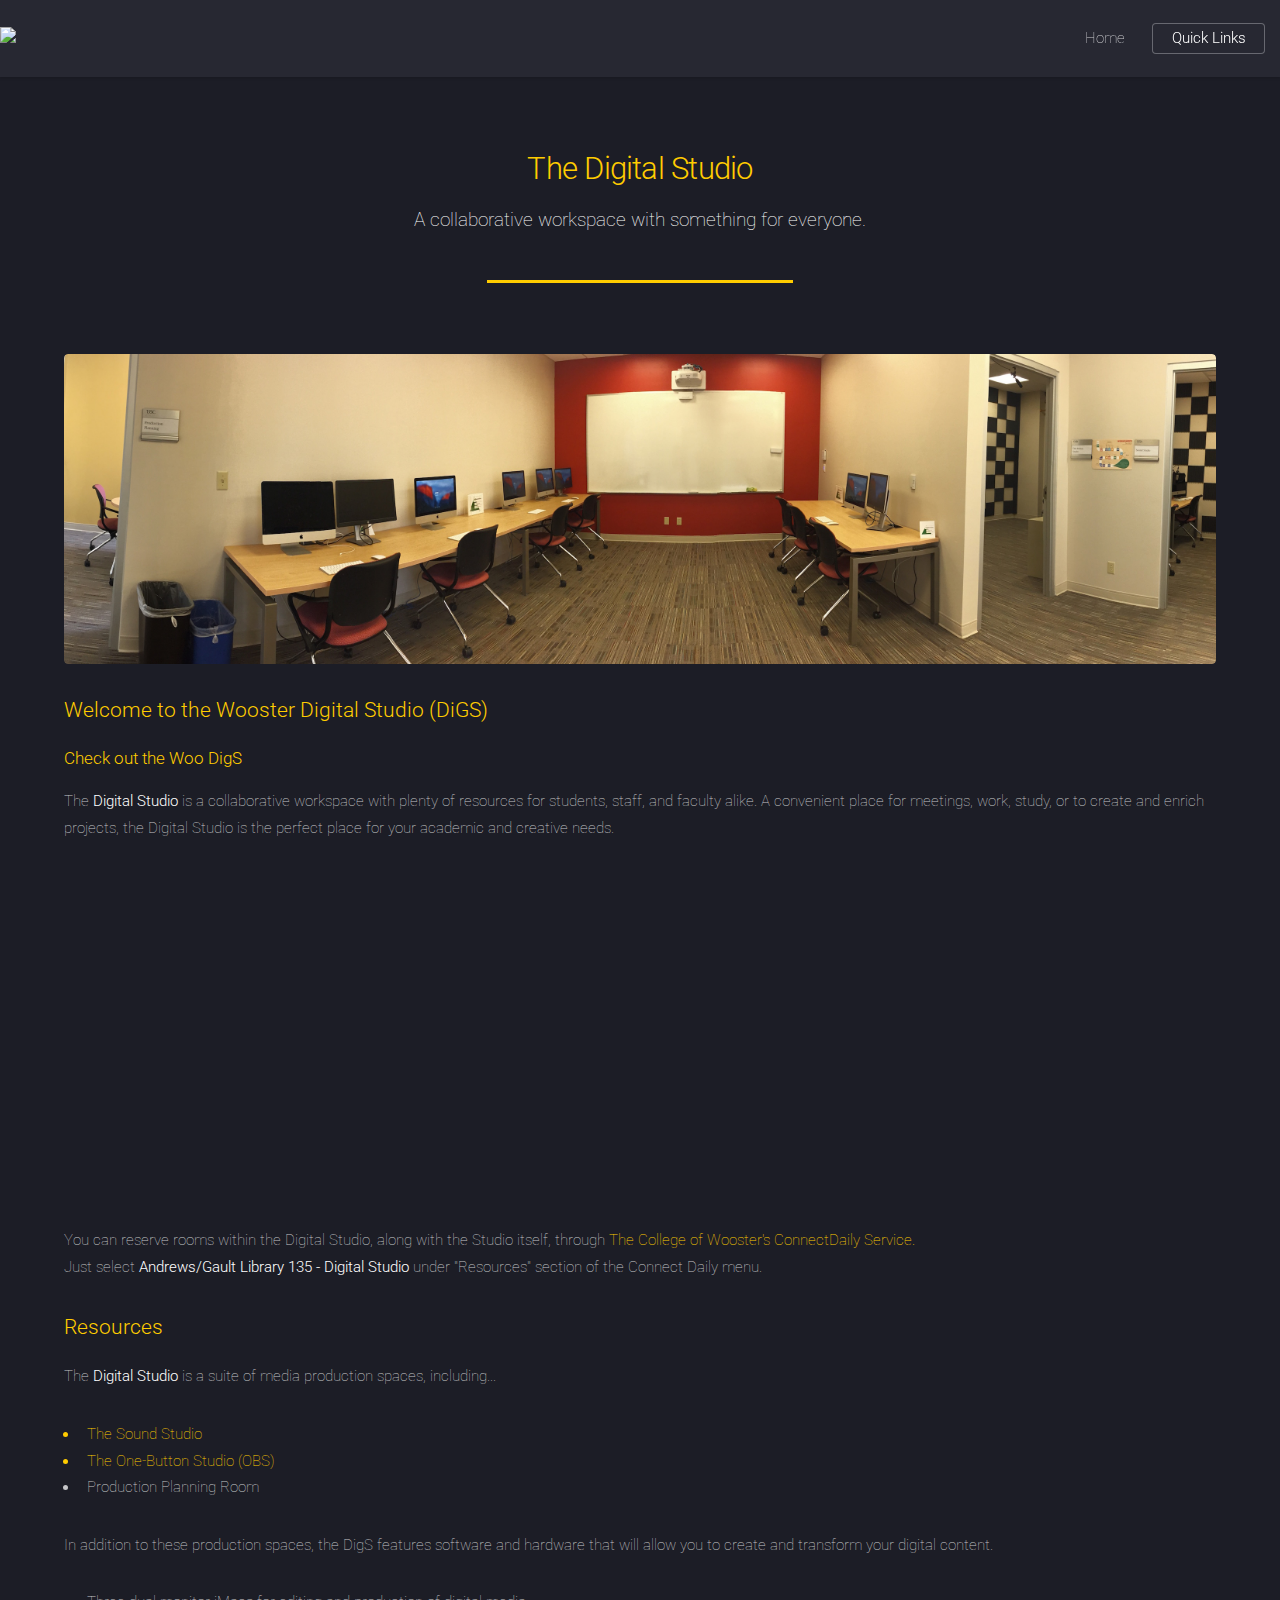
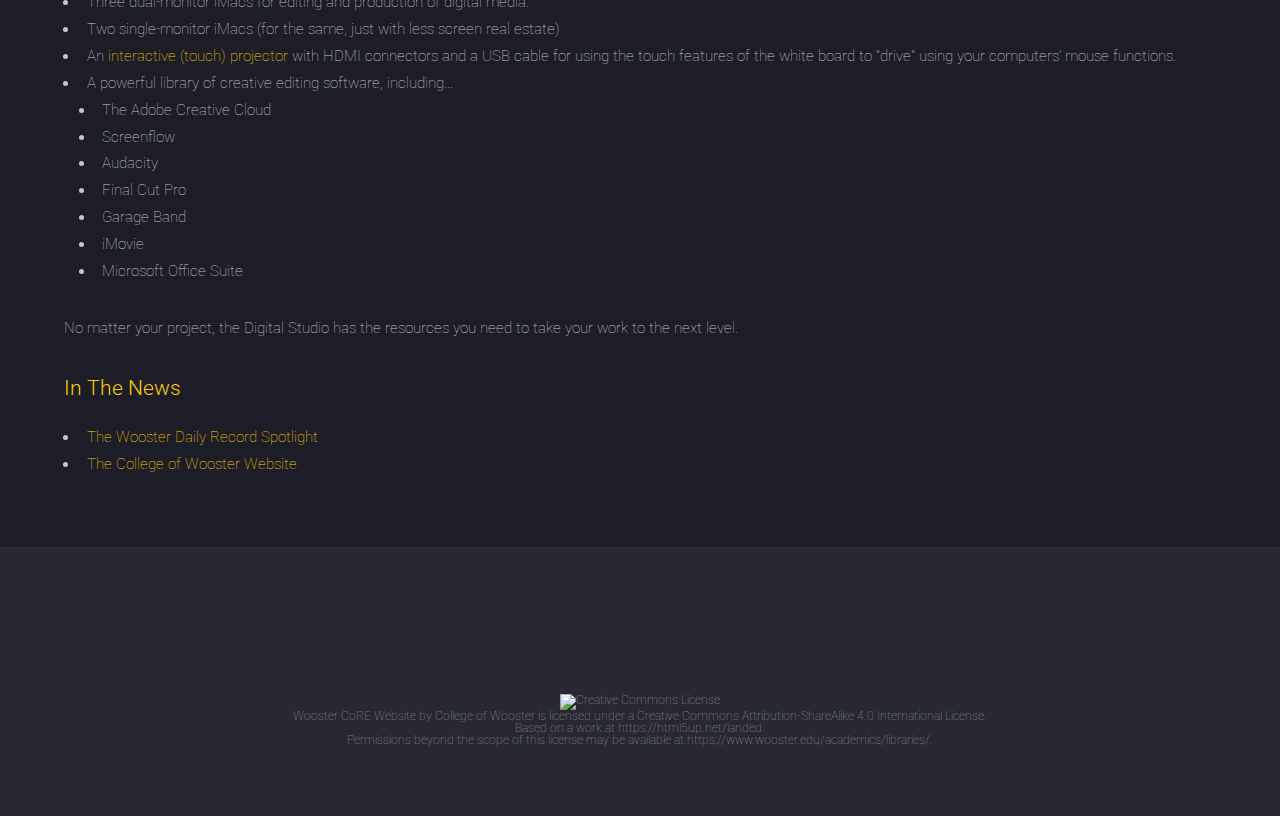
==== digital-studio.html @ f80d2921 "Added some flavor text" ====
<!DOCTYPE HTML>
<!--
	Landed by HTML5 UP
	html5up.net | @ajlkn
	Free for personal and commercial use under the CCA 3.0 license (html5up.net/license)
-->
<html>
	<head>
		<title>Wooster CoRE - Digital Studio (DigS)</title>
		<meta charset="utf-8" />
		<meta name="viewport" content="width=device-width, initial-scale=1" />
		<!--[if lte IE 8]><script src="assets/js/ie/html5shiv.js"></script><![endif]-->
		<link rel="stylesheet" href="assets/css/main.css" />
		<link rel="icon" type="image/png" href="/images/favicon.png"/>
		<!--[if lte IE 9]><link rel="stylesheet" href="assets/css/ie9.css" /><![endif]-->
		<!--[if lte IE 8]><link rel="stylesheet" href="assets/css/ie8.css" /><![endif]-->
	</head>
	<body>
		<div id="page-wrapper">

			<!-- Header -->
				<header id="header">
					<a href="https://www.wooster.edu/" title="Navigate to Wooster.edu" id="logo"><img src="images/woo_wordmark.png" height="82"></a>
					<nav id="nav">
						<ul>
							<li><a href="index.html">Home</a></li>
							<li>
								<a href="#" class="button">Quick Links</a>
								<ul>
									<li><a href="https://connectdaily.wooster.edu/">Reservations</a>
									<li><a href="https://wooster-core.github.io/digital-studio.html">Digital Studio</a>
									<li><a href="https://wooster-core.github.io/obs.html">One-Button Studio</a></li>
									<li><a href="https://wooster-core.github.io/sound-studio.html">Sound Studio</a></li>
									<li><a href="http://educationaltechnology.wooster.edu/now-open-digital-media-bar-in-core/" target=_blank>Digital Media Bar</a></li>
									<li><a href="https://www.wooster.edu/academics/apex/academics/writing/" target=_blank>Writing Center</a></li>
									<li><a href="https://www.wooster.edu/academics/libraries/contact/ask/" target="_blank">Research Help</a></li>
								</ul>
							</li>
						</ul>
					</nav>
				</header>

			<!-- Main -->
				<div id="main" class="wrapper style1">
					<div class="container">
						<header class="major">
							<h2>The Digital Studio</h2>
							<p>A collaborative workspace with something for everyone.</p>
						</header>

						<!-- Content -->
							<section id="content">
								<a href="#" class="image fit"><img src="images/digs_pano.jpg" alt="" /></a>
								<h3>Welcome to the Wooster Digital Studio (DiGS)</h3>
								<h4>Check out the Woo DigS</h4>
								<p>The <b>Digital Studio</b> is a collaborative workspace with plenty of resources for students, staff, and faculty alike. A convenient place for meetings, work, study, or to create and enrich projects, the Digital Studio is the perfect place for your academic and creative needs.</p>
								<center><p><iframe width="560" height="315" src="https://www.youtube.com/embed/FF0nyr9u4pE" frameborder="0" allowfullscreen></iframe></p></center>
								<p>You can reserve rooms within the Digital Studio, along with the Studio itself, through <a href="https://connectdaily.wooster.edu/EditItem.html">The College of Wooster's ConnectDaily Service.</a>
								</br>Just select <b>Andrews/Gault Library 135 - Digital Studio</b> under "Resources" section of the Connect Daily menu.</p>
								<h3>Resources</h3>
								<p>The <b>Digital Studio</b> is a suite of media production spaces, including...</p>
								<ul>
									<a href="https://wooster-core.github.io/sound-studio.html"><li>The Sound Studio</li></a>
									<a href="https://wooster-core.github.io/obs.html"><li>The One-Button Studio (OBS)</li></a>
									<li>Production Planning Room</li>
								</ul>
								<p>In addition to these production spaces, the DigS features software and hardware that will allow you to create and transform your digital content.</p>
								<ul>
									<li>Three dual-monitor iMacs for editing and production of digital media.</li>
									<li>Two single-monitor iMacs (for the same, just with less screen real estate)</li>
									<li>An <a href="https://github.com/wooster-core/Documentation/blob/master/DigS:%20Quickstart%20Guide%20for%20Interactive%20Whiteboards.md">interactive (touch) projector</a> with HDMI connectors and a USB cable for using the touch features of the white board to "drive" using your computers' mouse functions.</li>
									<li>A powerful library of creative editing software, including...</li>
									<ul>
										<li>The Adobe Creative Cloud</li>
										<li>Screenflow</li>
										<li>Audacity</li>
										<li>Final Cut Pro</li>
										<li>Garage Band</li>
										<li>iMovie</li>
										<li>Microsoft Office Suite</li>
									</ul>
								</ul>
					<p>No matter your project, the Digital Studio has the resources you need to take your work to the next level.</p>
					
					<h3>In The News</h3>
						<ul>
							<li><a href="http://www.the-daily-record.com/local%20news/2017/04/20/cow-digital-studio-sparking-imaginations" target="_blank">The Wooster Daily Record Spotlight</a></li>
							<li><a href="https://www.wooster.edu/news/releases/2017/march/digital-studio/" target="_blank">The College of Wooster Website</a></li>
						</ul>					
							</section>

					</div>
				</div>

			       <!-- Footer -->
				<footer id="footer">
					<ul class="icons">
						<!-- <li><a href="#" class="icon alt fa-twitter"><span class="label">Twitter</span></a></li> -->
						<li><a href="https://www.facebook.com/cowlib/" class="icon alt fa-facebook"><span class="label">Libraries' Facebook</span></a></li>
						<!-- <li><a href="#" class="icon alt fa-linkedin"><span class="label">LinkedIn</span></a></li> -->
						<!-- <li><a href="#" class="icon alt fa-instagram"><span class="label">Instagram</span></a></li> -->
						<li><a href="https://github.com/wooster-core" class="icon alt fa-github"><span class="label">GitHub</span></a></li>
						<li><a href="mailto:core@wooster.edu" class="icon alt fa-envelope"><span class="label">Email CoRE</span></a></li>
						<li><a href="hhttps://www.facebook.com/woosteredtech/" class="icon alt fa-facebook"><span class="label">Ed Tech's Facebook</span></a></li>
					</ul>
					<ul class="copyright">
						<li><a rel="license" href="http://creativecommons.org/licenses/by-sa/4.0/"><img alt="Creative Commons License" style="border-width:0" src="https://i.creativecommons.org/l/by-sa/4.0/88x31.png" /></a><br /><span xmlns:dct="http://purl.org/dc/terms/" property="dct:title">Wooster CoRE Website</span> by <a xmlns:cc="http://creativecommons.org/ns#" href="https://wooster-core.github.io/" property="cc:attributionName" rel="cc:attributionURL">College of Wooster</a> is licensed under a <a rel="license" href="http://creativecommons.org/licenses/by-sa/4.0/">Creative Commons Attribution-ShareAlike 4.0 International License</a>.<br />Based on a work at <a xmlns:dct="http://purl.org/dc/terms/" href="https://html5up.net/landed" rel="dct:source">https://html5up.net/landed</a>.<br />Permissions beyond the scope of this license may be available at <a xmlns:cc="http://creativecommons.org/ns#" href="https://www.wooster.edu/academics/libraries/" rel="cc:morePermissions">https://www.wooster.edu/academics/libraries/</a>.</li>
					</ul>
				</footer>

		</div>

		<!-- Scripts -->
			<script src="assets/js/jquery.min.js"></script>
			<script src="assets/js/jquery.scrolly.min.js"></script>
			<script src="assets/js/jquery.dropotron.min.js"></script>
			<script src="assets/js/jquery.scrollex.min.js"></script>
			<script src="assets/js/skel.min.js"></script>
			<script src="assets/js/util.js"></script>
			<!--[if lte IE 8]><script src="assets/js/ie/respond.min.js"></script><![endif]-->
			<script src="assets/js/main.js"></script>

	</body>
</html>
---- assets/css/main.css ----
@import url("font-awesome.min.css");
@import url("https://fonts.googleapis.com/css?family=Roboto:100,300,100italic,300italic");

/*
	Landed by HTML5 UP
	html5up.net | @ajlkn
	Free for personal and commercial use under the CCA 3.0 license (html5up.net/license)
*/

/* Reset */

	html, body, div, span, applet, object, iframe, h1, h2, h3, h4, h5, h6, p, blockquote, pre, a, abbr, acronym, address, big, cite, code, del, dfn, em, img, ins, kbd, q, s, samp, small, strike, strong, sub, sup, tt, var, b, u, i, center, dl, dt, dd, ol, ul, li, fieldset, form, label, legend, table, caption, tbody, tfoot, thead, tr, th, td, article, aside, canvas, details, embed, figure, figcaption, footer, header, hgroup, menu, nav, output, ruby, section, summary, time, mark, audio, video {
		margin: 0;
		padding: 0;
		border: 0;
		font-size: 100%;
		font: inherit;
		vertical-align: baseline;
	}

	article, aside, details, figcaption, figure, footer, header, hgroup, menu, nav, section {
		display: block;
	}

	body {
		line-height: 1;
	}

	ol, ul {
		list-style: none;
	}

	blockquote, q {
		quotes: none;
	}

	blockquote:before, blockquote:after, q:before, q:after {
		content: '';
		content: none;
	}

	table {
		border-collapse: collapse;
		border-spacing: 0;
	}

	body {
		-webkit-text-size-adjust: none;
	}

/* Box Model */

	*, *:before, *:after {
		-moz-box-sizing: border-box;
		-webkit-box-sizing: border-box;
		box-sizing: border-box;
	}

/* Containers */

	.container {
		margin-left: auto;
		margin-right: auto;
	}

	.container.\31 25\25 {
		width: 100%;
		max-width: 87.5em;
		min-width: 70em;
	}

	.container.\37 5\25 {
		width: 52.5em;
	}

	.container.\35 0\25 {
		width: 35em;
	}

	.container.\32 5\25 {
		width: 17.5em;
	}

	.container {
		width: 70em;
	}

	@media screen and (max-width: 1680px) {

		.container.\31 25\25 {
			width: 100%;
			max-width: 87.5em;
			min-width: 70em;
		}

		.container.\37 5\25 {
			width: 52.5em;
		}

		.container.\35 0\25 {
			width: 35em;
		}

		.container.\32 5\25 {
			width: 17.5em;
		}

		.container {
			width: 70em;
		}

	}

	@media screen and (max-width: 1280px) {

		.container.\31 25\25 {
			width: 100%;
			max-width: 112.5%;
			min-width: 90%;
		}

		.container.\37 5\25 {
			width: 67.5%;
		}

		.container.\35 0\25 {
			width: 45%;
		}

		.container.\32 5\25 {
			width: 22.5%;
		}

		.container {
			width: 90%;
		}

	}

	@media screen and (max-width: 980px) {

		.container.\31 25\25 {
			width: 100%;
			max-width: 125%;
			min-width: 100%;
		}

		.container.\37 5\25 {
			width: 75%;
		}

		.container.\35 0\25 {
			width: 50%;
		}

		.container.\32 5\25 {
			width: 25%;
		}

		.container {
			width: 100% !important;
		}

	}

	@media screen and (max-width: 736px) {

		.container.\31 25\25 {
			width: 100%;
			max-width: 125%;
			min-width: 100%;
		}

		.container.\37 5\25 {
			width: 75%;
		}

		.container.\35 0\25 {
			width: 50%;
		}

		.container.\32 5\25 {
			width: 25%;
		}

		.container {
			width: 100% !important;
		}

	}

	@media screen and (max-width: 480px) {

		.container.\31 25\25 {
			width: 100%;
			max-width: 125%;
			min-width: 100%;
		}

		.container.\37 5\25 {
			width: 75%;
		}

		.container.\35 0\25 {
			width: 50%;
		}

		.container.\32 5\25 {
			width: 25%;
		}

		.container {
			width: 100% !important;
		}

	}

/* Grid */

	.row {
		border-bottom: solid 1px transparent;
		-moz-box-sizing: border-box;
		-webkit-box-sizing: border-box;
		box-sizing: border-box;
	}

	.row > * {
		float: left;
		-moz-box-sizing: border-box;
		-webkit-box-sizing: border-box;
		box-sizing: border-box;
	}

	.row:after, .row:before {
		content: '';
		display: block;
		clear: both;
		height: 0;
	}

	.row.uniform > * > :first-child {
		margin-top: 0;
	}

	.row.uniform > * > :last-child {
		margin-bottom: 0;
	}

	.row.\30 \25 > * {
		padding: 0 0 0 0em;
	}

	.row.\30 \25 {
		margin: 0 0 -1px 0em;
	}

	.row.uniform.\30 \25 > * {
		padding: 0em 0 0 0em;
	}

	.row.uniform.\30 \25 {
		margin: 0em 0 -1px 0em;
	}

	.row > * {
		padding: 0 0 0 2.5em;
	}

	.row {
		margin: 0 0 -1px -2.5em;
	}

	.row.uniform > * {
		padding: 2.5em 0 0 2.5em;
	}

	.row.uniform {
		margin: -2.5em 0 -1px -2.5em;
	}

	.row.\32 00\25 > * {
		padding: 0 0 0 5em;
	}

	.row.\32 00\25 {
		margin: 0 0 -1px -5em;
	}

	.row.uniform.\32 00\25 > * {
		padding: 5em 0 0 5em;
	}

	.row.uniform.\32 00\25 {
		margin: -5em 0 -1px -5em;
	}

	.row.\31 50\25 > * {
		padding: 0 0 0 3.75em;
	}

	.row.\31 50\25 {
		margin: 0 0 -1px -3.75em;
	}

	.row.uniform.\31 50\25 > * {
		padding: 3.75em 0 0 3.75em;
	}

	.row.uniform.\31 50\25 {
		margin: -3.75em 0 -1px -3.75em;
	}

	.row.\35 0\25 > * {
		padding: 0 0 0 1.25em;
	}

	.row.\35 0\25 {
		margin: 0 0 -1px -1.25em;
	}

	.row.uniform.\35 0\25 > * {
		padding: 1.25em 0 0 1.25em;
	}

	.row.uniform.\35 0\25 {
		margin: -1.25em 0 -1px -1.25em;
	}

	.row.\32 5\25 > * {
		padding: 0 0 0 0.625em;
	}

	.row.\32 5\25 {
		margin: 0 0 -1px -0.625em;
	}

	.row.uniform.\32 5\25 > * {
		padding: 0.625em 0 0 0.625em;
	}

	.row.uniform.\32 5\25 {
		margin: -0.625em 0 -1px -0.625em;
	}

	.\31 2u, .\31 2u\24 {
		width: 100%;
		clear: none;
		margin-left: 0;
	}

	.\31 1u, .\31 1u\24 {
		width: 91.6666666667%;
		clear: none;
		margin-left: 0;
	}

	.\31 0u, .\31 0u\24 {
		width: 83.3333333333%;
		clear: none;
		margin-left: 0;
	}

	.\39 u, .\39 u\24 {
		width: 75%;
		clear: none;
		margin-left: 0;
	}

	.\38 u, .\38 u\24 {
		width: 66.6666666667%;
		clear: none;
		margin-left: 0;
	}

	.\37 u, .\37 u\24 {
		width: 58.3333333333%;
		clear: none;
		margin-left: 0;
	}

	.\36 u, .\36 u\24 {
		width: 50%;
		clear: none;
		margin-left: 0;
	}

	.\35 u, .\35 u\24 {
		width: 41.6666666667%;
		clear: none;
		margin-left: 0;
	}

	.\34 u, .\34 u\24 {
		width: 33.3333333333%;
		clear: none;
		margin-left: 0;
	}

	.\33 u, .\33 u\24 {
		width: 25%;
		clear: none;
		margin-left: 0;
	}

	.\32 u, .\32 u\24 {
		width: 16.6666666667%;
		clear: none;
		margin-left: 0;
	}

	.\31 u, .\31 u\24 {
		width: 8.3333333333%;
		clear: none;
		margin-left: 0;
	}

	.\31 2u\24 + *,
	.\31 1u\24 + *,
	.\31 0u\24 + *,
	.\39 u\24 + *,
	.\38 u\24 + *,
	.\37 u\24 + *,
	.\36 u\24 + *,
	.\35 u\24 + *,
	.\34 u\24 + *,
	.\33 u\24 + *,
	.\32 u\24 + *,
	.\31 u\24 + * {
		clear: left;
	}

	.\-11u {
		margin-left: 91.66667%;
	}

	.\-10u {
		margin-left: 83.33333%;
	}

	.\-9u {
		margin-left: 75%;
	}

	.\-8u {
		margin-left: 66.66667%;
	}

	.\-7u {
		margin-left: 58.33333%;
	}

	.\-6u {
		margin-left: 50%;
	}

	.\-5u {
		margin-left: 41.66667%;
	}

	.\-4u {
		margin-left: 33.33333%;
	}

	.\-3u {
		margin-left: 25%;
	}

	.\-2u {
		margin-left: 16.66667%;
	}

	.\-1u {
		margin-left: 8.33333%;
	}

	@media screen and (max-width: 1680px) {

		.row > * {
			padding: 0 0 0 2.5em;
		}

		.row {
			margin: 0 0 -1px -2.5em;
		}

		.row.uniform > * {
			padding: 2.5em 0 0 2.5em;
		}

		.row.uniform {
			margin: -2.5em 0 -1px -2.5em;
		}

		.row.\32 00\25 > * {
			padding: 0 0 0 5em;
		}

		.row.\32 00\25 {
			margin: 0 0 -1px -5em;
		}

		.row.uniform.\32 00\25 > * {
			padding: 5em 0 0 5em;
		}

		.row.uniform.\32 00\25 {
			margin: -5em 0 -1px -5em;
		}

		.row.\31 50\25 > * {
			padding: 0 0 0 3.75em;
		}

		.row.\31 50\25 {
			margin: 0 0 -1px -3.75em;
		}

		.row.uniform.\31 50\25 > * {
			padding: 3.75em 0 0 3.75em;
		}

		.row.uniform.\31 50\25 {
			margin: -3.75em 0 -1px -3.75em;
		}

		.row.\35 0\25 > * {
			padding: 0 0 0 1.25em;
		}

		.row.\35 0\25 {
			margin: 0 0 -1px -1.25em;
		}

		.row.uniform.\35 0\25 > * {
			padding: 1.25em 0 0 1.25em;
		}

		.row.uniform.\35 0\25 {
			margin: -1.25em 0 -1px -1.25em;
		}

		.row.\32 5\25 > * {
			padding: 0 0 0 0.625em;
		}

		.row.\32 5\25 {
			margin: 0 0 -1px -0.625em;
		}

		.row.uniform.\32 5\25 > * {
			padding: 0.625em 0 0 0.625em;
		}

		.row.uniform.\32 5\25 {
			margin: -0.625em 0 -1px -0.625em;
		}

		.\31 2u\28xlarge\29, .\31 2u\24\28xlarge\29 {
			width: 100%;
			clear: none;
			margin-left: 0;
		}

		.\31 1u\28xlarge\29, .\31 1u\24\28xlarge\29 {
			width: 91.6666666667%;
			clear: none;
			margin-left: 0;
		}

		.\31 0u\28xlarge\29, .\31 0u\24\28xlarge\29 {
			width: 83.3333333333%;
			clear: none;
			margin-left: 0;
		}

		.\39 u\28xlarge\29, .\39 u\24\28xlarge\29 {
			width: 75%;
			clear: none;
			margin-left: 0;
		}

		.\38 u\28xlarge\29, .\38 u\24\28xlarge\29 {
			width: 66.6666666667%;
			clear: none;
			margin-left: 0;
		}

		.\37 u\28xlarge\29, .\37 u\24\28xlarge\29 {
			width: 58.3333333333%;
			clear: none;
			margin-left: 0;
		}

		.\36 u\28xlarge\29, .\36 u\24\28xlarge\29 {
			width: 50%;
			clear: none;
			margin-left: 0;
		}

		.\35 u\28xlarge\29, .\35 u\24\28xlarge\29 {
			width: 41.6666666667%;
			clear: none;
			margin-left: 0;
		}

		.\34 u\28xlarge\29, .\34 u\24\28xlarge\29 {
			width: 33.3333333333%;
			clear: none;
			margin-left: 0;
		}

		.\33 u\28xlarge\29, .\33 u\24\28xlarge\29 {
			width: 25%;
			clear: none;
			margin-left: 0;
		}

		.\32 u\28xlarge\29, .\32 u\24\28xlarge\29 {
			width: 16.6666666667%;
			clear: none;
			margin-left: 0;
		}

		.\31 u\28xlarge\29, .\31 u\24\28xlarge\29 {
			width: 8.3333333333%;
			clear: none;
			margin-left: 0;
		}

		.\31 2u\24\28xlarge\29 + *,
		.\31 1u\24\28xlarge\29 + *,
		.\31 0u\24\28xlarge\29 + *,
		.\39 u\24\28xlarge\29 + *,
		.\38 u\24\28xlarge\29 + *,
		.\37 u\24\28xlarge\29 + *,
		.\36 u\24\28xlarge\29 + *,
		.\35 u\24\28xlarge\29 + *,
		.\34 u\24\28xlarge\29 + *,
		.\33 u\24\28xlarge\29 + *,
		.\32 u\24\28xlarge\29 + *,
		.\31 u\24\28xlarge\29 + * {
			clear: left;
		}

		.\-11u\28xlarge\29 {
			margin-left: 91.66667%;
		}

		.\-10u\28xlarge\29 {
			margin-left: 83.33333%;
		}

		.\-9u\28xlarge\29 {
			margin-left: 75%;
		}

		.\-8u\28xlarge\29 {
			margin-left: 66.66667%;
		}

		.\-7u\28xlarge\29 {
			margin-left: 58.33333%;
		}

		.\-6u\28xlarge\29 {
			margin-left: 50%;
		}

		.\-5u\28xlarge\29 {
			margin-left: 41.66667%;
		}

		.\-4u\28xlarge\29 {
			margin-left: 33.33333%;
		}

		.\-3u\28xlarge\29 {
			margin-left: 25%;
		}

		.\-2u\28xlarge\29 {
			margin-left: 16.66667%;
		}

		.\-1u\28xlarge\29 {
			margin-left: 8.33333%;
		}

	}

	@media screen and (max-width: 1280px) {

		.row > * {
			padding: 0 0 0 2.5em;
		}

		.row {
			margin: 0 0 -1px -2.5em;
		}

		.row.uniform > * {
			padding: 2.5em 0 0 2.5em;
		}

		.row.uniform {
			margin: -2.5em 0 -1px -2.5em;
		}

		.row.\32 00\25 > * {
			padding: 0 0 0 5em;
		}

		.row.\32 00\25 {
			margin: 0 0 -1px -5em;
		}

		.row.uniform.\32 00\25 > * {
			padding: 5em 0 0 5em;
		}

		.row.uniform.\32 00\25 {
			margin: -5em 0 -1px -5em;
		}

		.row.\31 50\25 > * {
			padding: 0 0 0 3.75em;
		}

		.row.\31 50\25 {
			margin: 0 0 -1px -3.75em;
		}

		.row.uniform.\31 50\25 > * {
			padding: 3.75em 0 0 3.75em;
		}

		.row.uniform.\31 50\25 {
			margin: -3.75em 0 -1px -3.75em;
		}

		.row.\35 0\25 > * {
			padding: 0 0 0 1.25em;
		}

		.row.\35 0\25 {
			margin: 0 0 -1px -1.25em;
		}

		.row.uniform.\35 0\25 > * {
			padding: 1.25em 0 0 1.25em;
		}

		.row.uniform.\35 0\25 {
			margin: -1.25em 0 -1px -1.25em;
		}

		.row.\32 5\25 > * {
			padding: 0 0 0 0.625em;
		}

		.row.\32 5\25 {
			margin: 0 0 -1px -0.625em;
		}

		.row.uniform.\32 5\25 > * {
			padding: 0.625em 0 0 0.625em;
		}

		.row.uniform.\32 5\25 {
			margin: -0.625em 0 -1px -0.625em;
		}

		.\31 2u\28large\29, .\31 2u\24\28large\29 {
			width: 100%;
			clear: none;
			margin-left: 0;
		}

		.\31 1u\28large\29, .\31 1u\24\28large\29 {
			width: 91.6666666667%;
			clear: none;
			margin-left: 0;
		}

		.\31 0u\28large\29, .\31 0u\24\28large\29 {
			width: 83.3333333333%;
			clear: none;
			margin-left: 0;
		}

		.\39 u\28large\29, .\39 u\24\28large\29 {
			width: 75%;
			clear: none;
			margin-left: 0;
		}

		.\38 u\28large\29, .\38 u\24\28large\29 {
			width: 66.6666666667%;
			clear: none;
			margin-left: 0;
		}

		.\37 u\28large\29, .\37 u\24\28large\29 {
			width: 58.3333333333%;
			clear: none;
			margin-left: 0;
		}

		.\36 u\28large\29, .\36 u\24\28large\29 {
			width: 50%;
			clear: none;
			margin-left: 0;
		}

		.\35 u\28large\29, .\35 u\24\28large\29 {
			width: 41.6666666667%;
			clear: none;
			margin-left: 0;
		}

		.\34 u\28large\29, .\34 u\24\28large\29 {
			width: 33.3333333333%;
			clear: none;
			margin-left: 0;
		}

		.\33 u\28large\29, .\33 u\24\28large\29 {
			width: 25%;
			clear: none;
			margin-left: 0;
		}

		.\32 u\28large\29, .\32 u\24\28large\29 {
			width: 16.6666666667%;
			clear: none;
			margin-left: 0;
		}

		.\31 u\28large\29, .\31 u\24\28large\29 {
			width: 8.3333333333%;
			clear: none;
			margin-left: 0;
		}

		.\31 2u\24\28large\29 + *,
		.\31 1u\24\28large\29 + *,
		.\31 0u\24\28large\29 + *,
		.\39 u\24\28large\29 + *,
		.\38 u\24\28large\29 + *,
		.\37 u\24\28large\29 + *,
		.\36 u\24\28large\29 + *,
		.\35 u\24\28large\29 + *,
		.\34 u\24\28large\29 + *,
		.\33 u\24\28large\29 + *,
		.\32 u\24\28large\29 + *,
		.\31 u\24\28large\29 + * {
			clear: left;
		}

		.\-11u\28large\29 {
			margin-left: 91.66667%;
		}

		.\-10u\28large\29 {
			margin-left: 83.33333%;
		}

		.\-9u\28large\29 {
			margin-left: 75%;
		}

		.\-8u\28large\29 {
			margin-left: 66.66667%;
		}

		.\-7u\28large\29 {
			margin-left: 58.33333%;
		}

		.\-6u\28large\29 {
			margin-left: 50%;
		}

		.\-5u\28large\29 {
			margin-left: 41.66667%;
		}

		.\-4u\28large\29 {
			margin-left: 33.33333%;
		}

		.\-3u\28large\29 {
			margin-left: 25%;
		}

		.\-2u\28large\29 {
			margin-left: 16.66667%;
		}

		.\-1u\28large\29 {
			margin-left: 8.33333%;
		}

	}

	@media screen and (max-width: 980px) {

		.row > * {
			padding: 0 0 0 2.5em;
		}

		.row {
			margin: 0 0 -1px -2.5em;
		}

		.row.uniform > * {
			padding: 2.5em 0 0 2.5em;
		}

		.row.uniform {
			margin: -2.5em 0 -1px -2.5em;
		}

		.row.\32 00\25 > * {
			padding: 0 0 0 5em;
		}

		.row.\32 00\25 {
			margin: 0 0 -1px -5em;
		}

		.row.uniform.\32 00\25 > * {
			padding: 5em 0 0 5em;
		}

		.row.uniform.\32 00\25 {
			margin: -5em 0 -1px -5em;
		}

		.row.\31 50\25 > * {
			padding: 0 0 0 3.75em;
		}

		.row.\31 50\25 {
			margin: 0 0 -1px -3.75em;
		}

		.row.uniform.\31 50\25 > * {
			padding: 3.75em 0 0 3.75em;
		}

		.row.uniform.\31 50\25 {
			margin: -3.75em 0 -1px -3.75em;
		}

		.row.\35 0\25 > * {
			padding: 0 0 0 1.25em;
		}

		.row.\35 0\25 {
			margin: 0 0 -1px -1.25em;
		}

		.row.uniform.\35 0\25 > * {
			padding: 1.25em 0 0 1.25em;
		}

		.row.uniform.\35 0\25 {
			margin: -1.25em 0 -1px -1.25em;
		}

		.row.\32 5\25 > * {
			padding: 0 0 0 0.625em;
		}

		.row.\32 5\25 {
			margin: 0 0 -1px -0.625em;
		}

		.row.uniform.\32 5\25 > * {
			padding: 0.625em 0 0 0.625em;
		}

		.row.uniform.\32 5\25 {
			margin: -0.625em 0 -1px -0.625em;
		}

		.\31 2u\28medium\29, .\31 2u\24\28medium\29 {
			width: 100%;
			clear: none;
			margin-left: 0;
		}

		.\31 1u\28medium\29, .\31 1u\24\28medium\29 {
			width: 91.6666666667%;
			clear: none;
			margin-left: 0;
		}

		.\31 0u\28medium\29, .\31 0u\24\28medium\29 {
			width: 83.3333333333%;
			clear: none;
			margin-left: 0;
		}

		.\39 u\28medium\29, .\39 u\24\28medium\29 {
			width: 75%;
			clear: none;
			margin-left: 0;
		}

		.\38 u\28medium\29, .\38 u\24\28medium\29 {
			width: 66.6666666667%;
			clear: none;
			margin-left: 0;
		}

		.\37 u\28medium\29, .\37 u\24\28medium\29 {
			width: 58.3333333333%;
			clear: none;
			margin-left: 0;
		}

		.\36 u\28medium\29, .\36 u\24\28medium\29 {
			width: 50%;
			clear: none;
			margin-left: 0;
		}

		.\35 u\28medium\29, .\35 u\24\28medium\29 {
			width: 41.6666666667%;
			clear: none;
			margin-left: 0;
		}

		.\34 u\28medium\29, .\34 u\24\28medium\29 {
			width: 33.3333333333%;
			clear: none;
			margin-left: 0;
		}

		.\33 u\28medium\29, .\33 u\24\28medium\29 {
			width: 25%;
			clear: none;
			margin-left: 0;
		}

		.\32 u\28medium\29, .\32 u\24\28medium\29 {
			width: 16.6666666667%;
			clear: none;
			margin-left: 0;
		}

		.\31 u\28medium\29, .\31 u\24\28medium\29 {
			width: 8.3333333333%;
			clear: none;
			margin-left: 0;
		}

		.\31 2u\24\28medium\29 + *,
		.\31 1u\24\28medium\29 + *,
		.\31 0u\24\28medium\29 + *,
		.\39 u\24\28medium\29 + *,
		.\38 u\24\28medium\29 + *,
		.\37 u\24\28medium\29 + *,
		.\36 u\24\28medium\29 + *,
		.\35 u\24\28medium\29 + *,
		.\34 u\24\28medium\29 + *,
		.\33 u\24\28medium\29 + *,
		.\32 u\24\28medium\29 + *,
		.\31 u\24\28medium\29 + * {
			clear: left;
		}

		.\-11u\28medium\29 {
			margin-left: 91.66667%;
		}

		.\-10u\28medium\29 {
			margin-left: 83.33333%;
		}

		.\-9u\28medium\29 {
			margin-left: 75%;
		}

		.\-8u\28medium\29 {
			margin-left: 66.66667%;
		}

		.\-7u\28medium\29 {
			margin-left: 58.33333%;
		}

		.\-6u\28medium\29 {
			margin-left: 50%;
		}

		.\-5u\28medium\29 {
			margin-left: 41.66667%;
		}

		.\-4u\28medium\29 {
			margin-left: 33.33333%;
		}

		.\-3u\28medium\29 {
			margin-left: 25%;
		}

		.\-2u\28medium\29 {
			margin-left: 16.66667%;
		}

		.\-1u\28medium\29 {
			margin-left: 8.33333%;
		}

	}

	@media screen and (max-width: 736px) {

		.row > * {
			padding: 0 0 0 2.5em;
		}

		.row {
			margin: 0 0 -1px -2.5em;
		}

		.row.uniform > * {
			padding: 2.5em 0 0 2.5em;
		}

		.row.uniform {
			margin: -2.5em 0 -1px -2.5em;
		}

		.row.\32 00\25 > * {
			padding: 0 0 0 5em;
		}

		.row.\32 00\25 {
			margin: 0 0 -1px -5em;
		}

		.row.uniform.\32 00\25 > * {
			padding: 5em 0 0 5em;
		}

		.row.uniform.\32 00\25 {
			margin: -5em 0 -1px -5em;
		}

		.row.\31 50\25 > * {
			padding: 0 0 0 3.75em;
		}

		.row.\31 50\25 {
			margin: 0 0 -1px -3.75em;
		}

		.row.uniform.\31 50\25 > * {
			padding: 3.75em 0 0 3.75em;
		}

		.row.uniform.\31 50\25 {
			margin: -3.75em 0 -1px -3.75em;
		}

		.row.\35 0\25 > * {
			padding: 0 0 0 1.25em;
		}

		.row.\35 0\25 {
			margin: 0 0 -1px -1.25em;
		}

		.row.uniform.\35 0\25 > * {
			padding: 1.25em 0 0 1.25em;
		}

		.row.uniform.\35 0\25 {
			margin: -1.25em 0 -1px -1.25em;
		}

		.row.\32 5\25 > * {
			padding: 0 0 0 0.625em;
		}

		.row.\32 5\25 {
			margin: 0 0 -1px -0.625em;
		}

		.row.uniform.\32 5\25 > * {
			padding: 0.625em 0 0 0.625em;
		}

		.row.uniform.\32 5\25 {
			margin: -0.625em 0 -1px -0.625em;
		}

		.\31 2u\28small\29, .\31 2u\24\28small\29 {
			width: 100%;
			clear: none;
			margin-left: 0;
		}

		.\31 1u\28small\29, .\31 1u\24\28small\29 {
			width: 91.6666666667%;
			clear: none;
			margin-left: 0;
		}

		.\31 0u\28small\29, .\31 0u\24\28small\29 {
			width: 83.3333333333%;
			clear: none;
			margin-left: 0;
		}

		.\39 u\28small\29, .\39 u\24\28small\29 {
			width: 75%;
			clear: none;
			margin-left: 0;
		}

		.\38 u\28small\29, .\38 u\24\28small\29 {
			width: 66.6666666667%;
			clear: none;
			margin-left: 0;
		}

		.\37 u\28small\29, .\37 u\24\28small\29 {
			width: 58.3333333333%;
			clear: none;
			margin-left: 0;
		}

		.\36 u\28small\29, .\36 u\24\28small\29 {
			width: 50%;
			clear: none;
			margin-left: 0;
		}

		.\35 u\28small\29, .\35 u\24\28small\29 {
			width: 41.6666666667%;
			clear: none;
			margin-left: 0;
		}

		.\34 u\28small\29, .\34 u\24\28small\29 {
			width: 33.3333333333%;
			clear: none;
			margin-left: 0;
		}

		.\33 u\28small\29, .\33 u\24\28small\29 {
			width: 25%;
			clear: none;
			margin-left: 0;
		}

		.\32 u\28small\29, .\32 u\24\28small\29 {
			width: 16.6666666667%;
			clear: none;
			margin-left: 0;
		}

		.\31 u\28small\29, .\31 u\24\28small\29 {
			width: 8.3333333333%;
			clear: none;
			margin-left: 0;
		}

		.\31 2u\24\28small\29 + *,
		.\31 1u\24\28small\29 + *,
		.\31 0u\24\28small\29 + *,
		.\39 u\24\28small\29 + *,
		.\38 u\24\28small\29 + *,
		.\37 u\24\28small\29 + *,
		.\36 u\24\28small\29 + *,
		.\35 u\24\28small\29 + *,
		.\34 u\24\28small\29 + *,
		.\33 u\24\28small\29 + *,
		.\32 u\24\28small\29 + *,
		.\31 u\24\28small\29 + * {
			clear: left;
		}

		.\-11u\28small\29 {
			margin-left: 91.66667%;
		}

		.\-10u\28small\29 {
			margin-left: 83.33333%;
		}

		.\-9u\28small\29 {
			margin-left: 75%;
		}

		.\-8u\28small\29 {
			margin-left: 66.66667%;
		}

		.\-7u\28small\29 {
			margin-left: 58.33333%;
		}

		.\-6u\28small\29 {
			margin-left: 50%;
		}

		.\-5u\28small\29 {
			margin-left: 41.66667%;
		}

		.\-4u\28small\29 {
			margin-left: 33.33333%;
		}

		.\-3u\28small\29 {
			margin-left: 25%;
		}

		.\-2u\28small\29 {
			margin-left: 16.66667%;
		}

		.\-1u\28small\29 {
			margin-left: 8.33333%;
		}

	}

	@media screen and (max-width: 480px) {

		.row > * {
			padding: 0 0 0 2.5em;
		}

		.row {
			margin: 0 0 -1px -2.5em;
		}

		.row.uniform > * {
			padding: 2.5em 0 0 2.5em;
		}

		.row.uniform {
			margin: -2.5em 0 -1px -2.5em;
		}

		.row.\32 00\25 > * {
			padding: 0 0 0 5em;
		}

		.row.\32 00\25 {
			margin: 0 0 -1px -5em;
		}

		.row.uniform.\32 00\25 > * {
			padding: 5em 0 0 5em;
		}

		.row.uniform.\32 00\25 {
			margin: -5em 0 -1px -5em;
		}

		.row.\31 50\25 > * {
			padding: 0 0 0 3.75em;
		}

		.row.\31 50\25 {
			margin: 0 0 -1px -3.75em;
		}

		.row.uniform.\31 50\25 > * {
			padding: 3.75em 0 0 3.75em;
		}

		.row.uniform.\31 50\25 {
			margin: -3.75em 0 -1px -3.75em;
		}

		.row.\35 0\25 > * {
			padding: 0 0 0 1.25em;
		}

		.row.\35 0\25 {
			margin: 0 0 -1px -1.25em;
		}

		.row.uniform.\35 0\25 > * {
			padding: 1.25em 0 0 1.25em;
		}

		.row.uniform.\35 0\25 {
			margin: -1.25em 0 -1px -1.25em;
		}

		.row.\32 5\25 > * {
			padding: 0 0 0 0.625em;
		}

		.row.\32 5\25 {
			margin: 0 0 -1px -0.625em;
		}

		.row.uniform.\32 5\25 > * {
			padding: 0.625em 0 0 0.625em;
		}

		.row.uniform.\32 5\25 {
			margin: -0.625em 0 -1px -0.625em;
		}

		.\31 2u\28xsmall\29, .\31 2u\24\28xsmall\29 {
			width: 100%;
			clear: none;
			margin-left: 0;
		}

		.\31 1u\28xsmall\29, .\31 1u\24\28xsmall\29 {
			width: 91.6666666667%;
			clear: none;
			margin-left: 0;
		}

		.\31 0u\28xsmall\29, .\31 0u\24\28xsmall\29 {
			width: 83.3333333333%;
			clear: none;
			margin-left: 0;
		}

		.\39 u\28xsmall\29, .\39 u\24\28xsmall\29 {
			width: 75%;
			clear: none;
			margin-left: 0;
		}

		.\38 u\28xsmall\29, .\38 u\24\28xsmall\29 {
			width: 66.6666666667%;
			clear: none;
			margin-left: 0;
		}

		.\37 u\28xsmall\29, .\37 u\24\28xsmall\29 {
			width: 58.3333333333%;
			clear: none;
			margin-left: 0;
		}

		.\36 u\28xsmall\29, .\36 u\24\28xsmall\29 {
			width: 50%;
			clear: none;
			margin-left: 0;
		}

		.\35 u\28xsmall\29, .\35 u\24\28xsmall\29 {
			width: 41.6666666667%;
			clear: none;
			margin-left: 0;
		}

		.\34 u\28xsmall\29, .\34 u\24\28xsmall\29 {
			width: 33.3333333333%;
			clear: none;
			margin-left: 0;
		}

		.\33 u\28xsmall\29, .\33 u\24\28xsmall\29 {
			width: 25%;
			clear: none;
			margin-left: 0;
		}

		.\32 u\28xsmall\29, .\32 u\24\28xsmall\29 {
			width: 16.6666666667%;
			clear: none;
			margin-left: 0;
		}

		.\31 u\28xsmall\29, .\31 u\24\28xsmall\29 {
			width: 8.3333333333%;
			clear: none;
			margin-left: 0;
		}

		.\31 2u\24\28xsmall\29 + *,
		.\31 1u\24\28xsmall\29 + *,
		.\31 0u\24\28xsmall\29 + *,
		.\39 u\24\28xsmall\29 + *,
		.\38 u\24\28xsmall\29 + *,
		.\37 u\24\28xsmall\29 + *,
		.\36 u\24\28xsmall\29 + *,
		.\35 u\24\28xsmall\29 + *,
		.\34 u\24\28xsmall\29 + *,
		.\33 u\24\28xsmall\29 + *,
		.\32 u\24\28xsmall\29 + *,
		.\31 u\24\28xsmall\29 + * {
			clear: left;
		}

		.\-11u\28xsmall\29 {
			margin-left: 91.66667%;
		}

		.\-10u\28xsmall\29 {
			margin-left: 83.33333%;
		}

		.\-9u\28xsmall\29 {
			margin-left: 75%;
		}

		.\-8u\28xsmall\29 {
			margin-left: 66.66667%;
		}

		.\-7u\28xsmall\29 {
			margin-left: 58.33333%;
		}

		.\-6u\28xsmall\29 {
			margin-left: 50%;
		}

		.\-5u\28xsmall\29 {
			margin-left: 41.66667%;
		}

		.\-4u\28xsmall\29 {
			margin-left: 33.33333%;
		}

		.\-3u\28xsmall\29 {
			margin-left: 25%;
		}

		.\-2u\28xsmall\29 {
			margin-left: 16.66667%;
		}

		.\-1u\28xsmall\29 {
			margin-left: 8.33333%;
		}

	}

/* Basic */

	html, body {
		background: #1c1d26;
	}

	body.is-loading *, body.is-loading *:before, body.is-loading *:after {
		-moz-animation: none !important;
		-webkit-animation: none !important;
		-ms-animation: none !important;
		animation: none !important;
		-moz-transition: none !important;
		-webkit-transition: none !important;
		-ms-transition: none !important;
		transition: none !important;
	}

	body, input, select, textarea {
		color: rgba(255, 255, 255, 0.75);
		font-family: "Roboto", Helvetica, sans-serif;
		font-size: 15pt;
		font-weight: 100;
		line-height: 1.75em;
	}

	a {
		-moz-transition: border-color 0.2s ease-in-out, color 0.2s ease-in-out;
		-webkit-transition: border-color 0.2s ease-in-out, color 0.2s ease-in-out;
		-ms-transition: border-color 0.2s ease-in-out, color 0.2s ease-in-out;
		transition: border-color 0.2s ease-in-out, color 0.2s ease-in-out;
		/* border-bottom: dotted 1px; */
		color: #FFCC00  /* #e44c65 */ ;
		text-decoration: none;
	}

		a:hover {
			color: #FFCC00 /* #e44c65 */ !important;
			border-bottom-color: transparent;
		}

	strong, b {
		color: #ffffff;
		font-weight: 300;
	}

	em, i {
		font-style: italic;
	}

	p {
		margin: 0 0 2em 0;
	}

	h1, h2, h3, h4, h5, h6 {
		color: #FFCC00;
		font-weight: 300;
		line-height: 1em;
		margin: 0 0 1em 0;
	}

		h1 a, h2 a, h3 a, h4 a, h5 a, h6 a {
			color: inherit;
			border: 0;
		}

	h2 {
		font-size: 2em;
		line-height: 1.5em;
		letter-spacing: -0.025em;
	}

	h3 {
		font-size: 1.35em;
		line-height: 1.5em;
	}

	h4 {
		font-size: 1.1em;
		line-height: 1.5em;
	}

	h5 {
		font-size: 0.9em;
		line-height: 1.5em;
	}

	h6 {
		font-size: 0.7em;
		line-height: 1.5em;
	}

	sub {
		font-size: 0.8em;
		position: relative;
		top: 0.5em;
	}

	sup {
		font-size: 0.8em;
		position: relative;
		top: -0.5em;
	}

	hr {
		border: 0;
		border-bottom: solid 1px rgba(255, 255, 255, 0.3);
		margin: 3em 0;
	}

		hr.major {
			margin: 4em 0;
		}

	blockquote {
		border-left: solid 4px rgba(255, 255, 255, 0.3);
		font-style: italic;
		margin: 0 0 2em 0;
		padding: 0.5em 0 0.5em 2em;
	}

	code {
		background: rgba(255, 255, 255, 0.075);
		border-radius: 4px;
		font-family: "Courier New", monospace;
		font-size: 0.9em;
		margin: 0 0.25em;
		padding: 0.25em 0.65em;
	}

	pre {
		-webkit-overflow-scrolling: touch;
		font-family: "Courier New", monospace;
		font-size: 0.9em;
		margin: 0 0 2em 0;
	}

		pre code {
			display: block;
			line-height: 1.75em;
			padding: 1em 1.5em;
			overflow-x: auto;
		}

	.align-left {
		text-align: left;
	}

	.align-center {
		text-align: center;
	}

	.align-right {
		text-align: right;
	}

/* Loader */

	@-moz-keyframes spinner-show {
		0% {
			opacity: 0;
		}

		100% {
			opacity: 1;
		}
	}

	@-webkit-keyframes spinner-show {
		0% {
			opacity: 0;
		}

		100% {
			opacity: 1;
		}
	}

	@-ms-keyframes spinner-show {
		0% {
			opacity: 0;
		}

		100% {
			opacity: 1;
		}
	}

	@keyframes spinner-show {
		0% {
			opacity: 0;
		}

		100% {
			opacity: 1;
		}
	}

	@-moz-keyframes spinner-hide {
		0% {
			color: rgba(255, 255, 255, 0.15);
			z-index: 100001;
			-moz-transform: scale(1) rotate(0deg);
			-webkit-transform: scale(1) rotate(0deg);
			-ms-transform: scale(1) rotate(0deg);
			transform: scale(1) rotate(0deg);
		}

		99% {
			color: #1c1d26;
			z-index: 100001;
			-moz-transform: scale(0.5) rotate(360deg);
			-webkit-transform: scale(0.5) rotate(360deg);
			-ms-transform: scale(0.5) rotate(360deg);
			transform: scale(0.5) rotate(360deg);
		}

		100% {
			color: #1c1d26;
			z-index: -1;
			-moz-transform: scale(0.5) rotate(360deg);
			-webkit-transform: scale(0.5) rotate(360deg);
			-ms-transform: scale(0.5) rotate(360deg);
			transform: scale(0.5) rotate(360deg);
		}
	}

	@-webkit-keyframes spinner-hide {
		0% {
			color: rgba(255, 255, 255, 0.15);
			z-index: 100001;
			-moz-transform: scale(1) rotate(0deg);
			-webkit-transform: scale(1) rotate(0deg);
			-ms-transform: scale(1) rotate(0deg);
			transform: scale(1) rotate(0deg);
		}

		99% {
			color: #1c1d26;
			z-index: 100001;
			-moz-transform: scale(0.5) rotate(360deg);
			-webkit-transform: scale(0.5) rotate(360deg);
			-ms-transform: scale(0.5) rotate(360deg);
			transform: scale(0.5) rotate(360deg);
		}

		100% {
			color: #1c1d26;
			z-index: -1;
			-moz-transform: scale(0.5) rotate(360deg);
			-webkit-transform: scale(0.5) rotate(360deg);
			-ms-transform: scale(0.5) rotate(360deg);
			transform: scale(0.5) rotate(360deg);
		}
	}

	@-ms-keyframes spinner-hide {
		0% {
			color: rgba(255, 255, 255, 0.15);
			z-index: 100001;
			-moz-transform: scale(1) rotate(0deg);
			-webkit-transform: scale(1) rotate(0deg);
			-ms-transform: scale(1) rotate(0deg);
			transform: scale(1) rotate(0deg);
		}

		99% {
			color: #1c1d26;
			z-index: 100001;
			-moz-transform: scale(0.5) rotate(360deg);
			-webkit-transform: scale(0.5) rotate(360deg);
			-ms-transform: scale(0.5) rotate(360deg);
			transform: scale(0.5) rotate(360deg);
		}

		100% {
			color: #1c1d26;
			z-index: -1;
			-moz-transform: scale(0.5) rotate(360deg);
			-webkit-transform: scale(0.5) rotate(360deg);
			-ms-transform: scale(0.5) rotate(360deg);
			transform: scale(0.5) rotate(360deg);
		}
	}

	@keyframes spinner-hide {
		0% {
			color: rgba(255, 255, 255, 0.15);
			z-index: 100001;
			-moz-transform: scale(1) rotate(0deg);
			-webkit-transform: scale(1) rotate(0deg);
			-ms-transform: scale(1) rotate(0deg);
			transform: scale(1) rotate(0deg);
		}

		99% {
			color: #1c1d26;
			z-index: 100001;
			-moz-transform: scale(0.5) rotate(360deg);
			-webkit-transform: scale(0.5) rotate(360deg);
			-ms-transform: scale(0.5) rotate(360deg);
			transform: scale(0.5) rotate(360deg);
		}

		100% {
			color: #1c1d26;
			z-index: -1;
			-moz-transform: scale(0.5) rotate(360deg);
			-webkit-transform: scale(0.5) rotate(360deg);
			-ms-transform: scale(0.5) rotate(360deg);
			transform: scale(0.5) rotate(360deg);
		}
	}

	@-moz-keyframes spinner-rotate {
		0% {
			-moz-transform: scale(1) rotate(0deg);
			-webkit-transform: scale(1) rotate(0deg);
			-ms-transform: scale(1) rotate(0deg);
			transform: scale(1) rotate(0deg);
		}

		100% {
			-moz-transform: scale(1) rotate(360deg);
			-webkit-transform: scale(1) rotate(360deg);
			-ms-transform: scale(1) rotate(360deg);
			transform: scale(1) rotate(360deg);
		}
	}

	@-webkit-keyframes spinner-rotate {
		0% {
			-moz-transform: scale(1) rotate(0deg);
			-webkit-transform: scale(1) rotate(0deg);
			-ms-transform: scale(1) rotate(0deg);
			transform: scale(1) rotate(0deg);
		}

		100% {
			-moz-transform: scale(1) rotate(360deg);
			-webkit-transform: scale(1) rotate(360deg);
			-ms-transform: scale(1) rotate(360deg);
			transform: scale(1) rotate(360deg);
		}
	}

	@-ms-keyframes spinner-rotate {
		0% {
			-moz-transform: scale(1) rotate(0deg);
			-webkit-transform: scale(1) rotate(0deg);
			-ms-transform: scale(1) rotate(0deg);
			transform: scale(1) rotate(0deg);
		}

		100% {
			-moz-transform: scale(1) rotate(360deg);
			-webkit-transform: scale(1) rotate(360deg);
			-ms-transform: scale(1) rotate(360deg);
			transform: scale(1) rotate(360deg);
		}
	}

	@keyframes spinner-rotate {
		0% {
			-moz-transform: scale(1) rotate(0deg);
			-webkit-transform: scale(1) rotate(0deg);
			-ms-transform: scale(1) rotate(0deg);
			transform: scale(1) rotate(0deg);
		}

		100% {
			-moz-transform: scale(1) rotate(360deg);
			-webkit-transform: scale(1) rotate(360deg);
			-ms-transform: scale(1) rotate(360deg);
			transform: scale(1) rotate(360deg);
		}
	}

	@-moz-keyframes overlay-hide {
		0% {
			opacity: 1;
			z-index: 100000;
		}

		15% {
			opacity: 1;
			z-index: 100000;
		}

		99% {
			opacity: 0;
			z-index: 100000;
		}

		100% {
			opacity: 0;
			z-index: -1;
		}
	}

	@-webkit-keyframes overlay-hide {
		0% {
			opacity: 1;
			z-index: 100000;
		}

		15% {
			opacity: 1;
			z-index: 100000;
		}

		99% {
			opacity: 0;
			z-index: 100000;
		}

		100% {
			opacity: 0;
			z-index: -1;
		}
	}

	@-ms-keyframes overlay-hide {
		0% {
			opacity: 1;
			z-index: 100000;
		}

		15% {
			opacity: 1;
			z-index: 100000;
		}

		99% {
			opacity: 0;
			z-index: 100000;
		}

		100% {
			opacity: 0;
			z-index: -1;
		}
	}

	@keyframes overlay-hide {
		0% {
			opacity: 1;
			z-index: 100000;
		}

		15% {
			opacity: 1;
			z-index: 100000;
		}

		99% {
			opacity: 0;
			z-index: 100000;
		}

		100% {
			opacity: 0;
			z-index: -1;
		}
	}

	body.landing {
		text-decoration: none;
	}

		body.landing:before {
			-moz-osx-font-smoothing: grayscale;
			-webkit-font-smoothing: antialiased;
			font-family: FontAwesome;
			font-style: normal;
			font-weight: normal;
			text-transform: none !important;
		}

		body.landing:before {
			-moz-animation: spinner-show 1.5s 1 0.25s ease forwards, spinner-hide 0.25s ease-in-out forwards !important;
			-webkit-animation: spinner-show 1.5s 1 0.25s ease forwards, spinner-hide 0.25s ease-in-out forwards !important;
			-ms-animation: spinner-show 1.5s 1 0.25s ease forwards, spinner-hide 0.25s ease-in-out forwards !important;
			animation: spinner-show 1.5s 1 0.25s ease forwards, spinner-hide 0.25s ease-in-out forwards !important;
			-moz-transform-origin: 50% 50%;
			-webkit-transform-origin: 50% 50%;
			-ms-transform-origin: 50% 50%;
			transform-origin: 50% 50%;
			color: rgba(255, 255, 255, 0.15);
			content: '\f1ce';
			cursor: default;
			display: block;
			font-size: 2em;
			height: 2em;
			left: 50%;
			line-height: 2em;
			margin: -1em 0 0 -1em;
			opacity: 0;
			position: fixed;
			text-align: center;
			top: 50%;
			width: 2em;
			z-index: -1;
		}

		body.landing:after {
			-moz-animation: overlay-hide 1.5s ease-in forwards !important;
			-webkit-animation: overlay-hide 1.5s ease-in forwards !important;
			-ms-animation: overlay-hide 1.5s ease-in forwards !important;
			animation: overlay-hide 1.5s ease-in forwards !important;
			background: #1c1d26;
			content: '';
			display: block;
			height: 100%;
			left: 0;
			opacity: 0;
			position: fixed;
			top: 0;
			width: 100%;
			z-index: -1;
		}

		body.landing.is-loading:before {
			-moz-animation: spinner-show 1.5s 1 0.25s ease forwards, spinner-rotate 0.75s infinite linear !important;
			-webkit-animation: spinner-show 1.5s 1 0.25s ease forwards, spinner-rotate 0.75s infinite linear !important;
			-ms-animation: spinner-show 1.5s 1 0.25s ease forwards, spinner-rotate 0.75s infinite linear !important;
			animation: spinner-show 1.5s 1 0.25s ease forwards, spinner-rotate 0.75s infinite linear !important;
			z-index: 100001;
		}

		body.landing.is-loading:after {
			-moz-animation: none !important;
			-webkit-animation: none !important;
			-ms-animation: none !important;
			animation: none !important;
			opacity: 1;
			z-index: 100000;
		}

	@media (-webkit-min-device-pixel-ratio: 2) {

		body.landing:before {
			line-height: 2.025em;
		}

	}

/* Section/Article */

	section.special, article.special {
		text-align: center;
	}

	header p {
		color: #ffffff;
		position: relative;
		margin: 0 0 1.5em 0;
	}

	header h2 + p {
		font-size: 1.25em;
		margin-top: -1em;
		line-height: 1.75em;
	}

	header h3 + p {
		font-size: 1.1em;
		margin-top: -0.8em;
		line-height: 1.75em;
	}

	header h4 + p,
	header h5 + p,
	header h6 + p {
		font-size: 0.9em;
		margin-top: -0.6em;
		line-height: 1.5em;
	}

	header.major {
		margin: 0 0 4em 0;
		position: relative;
		text-align: center;
	}

		header.major:after {
			background: #FFCC00 /* #e44c65 */ ;
			content: '';
			display: inline-block;
			height: 0.2em;
			max-width: 20em;
			width: 75%;
		}

	footer.major {
		margin: 4em 0 0 0;
	}

/* Form */

	form {
		margin: 0 0 2em 0;
	}

	label {
		color: #ffffff;
		display: block;
		font-size: 0.9em;
		font-weight: 300;
		margin: 0 0 1em 0;
	}

	input[type="text"],
	input[type="password"],
	input[type="email"],
	select,
	textarea {
		-moz-appearance: none;
		-webkit-appearance: none;
		-ms-appearance: none;
		appearance: none;
		-moz-transition: border-color 0.2s ease-in-out;
		-webkit-transition: border-color 0.2s ease-in-out;
		-ms-transition: border-color 0.2s ease-in-out;
		transition: border-color 0.2s ease-in-out;
		background: transparent;
		border-radius: 4px;
		border: solid 1px rgba(255, 255, 255, 0.3);
		color: inherit;
		display: block;
		outline: 0;
		padding: 0 1em;
		text-decoration: none;
		width: 100%;
	}

		input[type="text"]:invalid,
		input[type="password"]:invalid,
		input[type="email"]:invalid,
		select:invalid,
		textarea:invalid {
			box-shadow: none;
		}

		input[type="text"]:focus,
		input[type="password"]:focus,
		input[type="email"]:focus,
		select:focus,
		textarea:focus {
			border-color: #FFCC00 /* #e44c65 */ ;
		}

	.select-wrapper {
		text-decoration: none;
		display: block;
		position: relative;
	}

		.select-wrapper:before {
			-moz-osx-font-smoothing: grayscale;
			-webkit-font-smoothing: antialiased;
			font-family: FontAwesome;
			font-style: normal;
			font-weight: normal;
			text-transform: none !important;
		}

		.select-wrapper:before {
			color: rgba(255, 255, 255, 0.3);
			content: '\f078';
			display: block;
			height: 3em;
			line-height: 3em;
			pointer-events: none;
			position: absolute;
			right: 0;
			text-align: center;
			top: 0;
			width: 3em;
		}

		.select-wrapper select::-ms-expand {
			display: none;
		}

	input[type="text"],
	input[type="password"],
	input[type="email"],
	select {
		height: 3em;
	}

	textarea {
		padding: 0.75em 1em;
	}

	select option {
		background-color: #1c1d26;
		color: #ffffff;
	}

	select:focus::-ms-value {
		background: transparent;
	}

	input[type="checkbox"],
	input[type="radio"] {
		-moz-appearance: none;
		-webkit-appearance: none;
		-ms-appearance: none;
		appearance: none;
		display: block;
		float: left;
		margin-right: -2em;
		opacity: 0;
		width: 1em;
		z-index: -1;
	}

		input[type="checkbox"] + label,
		input[type="radio"] + label {
			text-decoration: none;
			color: rgba(255, 255, 255, 0.75);
			cursor: pointer;
			display: inline-block;
			font-size: 1em;
			font-weight: 100;
			padding-left: 2.55em;
			padding-right: 0.75em;
			position: relative;
		}

			input[type="checkbox"] + label:before,
			input[type="radio"] + label:before {
				-moz-osx-font-smoothing: grayscale;
				-webkit-font-smoothing: antialiased;
				font-family: FontAwesome;
				font-style: normal;
				font-weight: normal;
				text-transform: none !important;
			}

			input[type="checkbox"] + label:before,
			input[type="radio"] + label:before {
				border-radius: 4px;
				border: solid 1px rgba(255, 255, 255, 0.3);
				content: '';
				display: inline-block;
				height: 1.8em;
				left: 0;
				line-height: 1.725em;
				position: absolute;
				text-align: center;
				top: 0;
				width: 1.8em;
			}

		input[type="checkbox"]:checked + label:before,
		input[type="radio"]:checked + label:before {
			background: rgba(255, 255, 255, 0.25);
			color: #ffffff;
			content: '\f00c';
		}

		input[type="checkbox"]:focus + label:before,
		input[type="radio"]:focus + label:before {
			border-color: #FFCC00 /* #e44c65 */ ;
		}

	input[type="checkbox"] + label:before {
		border-radius: 4px;
	}

	input[type="radio"] + label:before {
		border-radius: 100%;
	}

	::-webkit-input-placeholder {
		color: rgba(255, 255, 255, 0.5) !important;
		opacity: 1.0;
	}

	:-moz-placeholder {
		color: rgba(255, 255, 255, 0.5) !important;
		opacity: 1.0;
	}

	::-moz-placeholder {
		color: rgba(255, 255, 255, 0.5) !important;
		opacity: 1.0;
	}

	:-ms-input-placeholder {
		color: rgba(255, 255, 255, 0.5) !important;
		opacity: 1.0;
	}

	.formerize-placeholder {
		color: rgba(255, 255, 255, 0.5) !important;
		opacity: 1.0;
	}

/* Box */

	.box {
		border-radius: 4px;
		border: solid 1px rgba(255, 255, 255, 0.3);
		margin-bottom: 2em;
		padding: 1.5em;
	}

		.box > :last-child,
		.box > :last-child > :last-child,
		.box > :last-child > :last-child > :last-child {
			margin-bottom: 0;
		}

		.box.alt {
			border: 0;
			border-radius: 0;
			padding: 0;
		}

/* Icon */

	.icon {
		text-decoration: none;
		border-bottom: none;
		position: relative;

	}

		.icon:before {
			-moz-osx-font-smoothing: grayscale;
			-webkit-font-smoothing: antialiased;
			font-family: FontAwesome;
			font-style: normal;
			font-weight: normal;
			text-transform: none /*!important*/;
		}

		.icon > .label {
			display: none;
		}

		.icon.alt {
			text-decoration: none;
		}

			.icon.alt:before {
				-moz-osx-font-smoothing: grayscale;
				-webkit-font-smoothing: antialiased;
				font-family: FontAwesome;
				font-style: normal;
				font-weight: normal;
				text-transform: none /*!important*/;
			}

			.icon.alt:before {
				color: #1c1d26 /*!important*/;
				text-shadow: 1px 0 0 #ffffff, -1px 0 0 #ffffff, 0 1px 0 #ffffff, 0 -1px 0 #ffffff;
			}

		.icon.major {
			background: #272833;
			border-radius: 100%;
			cursor: default;
			display: inline-block;
			height: 6em;
			line-height: 6em;
			margin: 0 0 2em 0;
			text-align: center;
			width: 6em;
			color: #FFCC00;

		}

			.icon.major:before {
				font-size: 2.25em;
			}

			.icon.major.alt {
				text-decoration: none;

			}

				.icon.major.alt:before {
					-moz-osx-font-smoothing: grayscale;
					-webkit-font-smoothing: antialiased;
					font-family: FontAwesome;
					font-style: normal;
					font-weight: normal;
					text-transform: none /*!important*/;
					
				}

				.icon.major.alt:before {
					color: #272833 /*!important*/;
					text-shadow: 1px 0 0 #ffffff, -1px 0 0 #ffffff, 0 1px 0 #ffffff, 0 -1px 0 #ffffff;
					
				}

/* Image */

	.image {
		border-radius: 4px;
		border: 0;
		display: inline-block;
		position: relative;
		overflow: hidden;
	}

		.image:before {
			content: '';
			display: block;
			position: absolute;
			left: 0;
			top: 0;
			background-image: url("images/overlay.png");
			width: 100%;
			height: 100%;
			z-index: 1;
		}

		.image img {
			border-radius: 4px;
			display: block;
		}

		.image.left {
			float: left;
			margin: 0 1.5em 1em 0;
			top: 0.25em;
		}

		.image.right {
			float: right;
			margin: 0 0 1em 1.5em;
			top: 0.25em;
		}

		.image.left, .image.right {
			max-width: 40%;
		}

			.image.left img, .image.right img {
				width: 100%;
			}

		.image.fit {
			display: block;
			margin: 0 0 2em 0;
			width: 100%;
		}

			.image.fit img {
				width: 100%;
			}

/* List */

	ol {
		list-style: decimal;
		margin: 0 0 2em 0;
		padding-left: 1.25em;
	}

		ol li {
			padding-left: 0.25em;
		}

	ul {
		list-style: disc;
		margin: 0 0 2em 0;
		padding-left: 1em;
	}

		ul li {
			padding-left: 0.5em;
		}

		ul.alt {
			list-style: none;
			padding-left: 0;
		}

			ul.alt li {
				border-top: solid 1px rgba(255, 255, 255, 0.3);
				padding: 0.5em 0;
			}

				ul.alt li:first-child {
					border-top: 0;
					padding-top: 0;
				}

		ul.icons {
			cursor: default;
			list-style: none;
			padding-left: 0;
		}

			ul.icons li {
				display: inline-block;
				height: 2.5em;
				line-height: 2.5em;
				padding: 0 0.5em;
			}

				ul.icons li .icon {
					font-size: 0.8em;
				}

					ul.icons li .icon:before {
						font-size: 2em;
					}

		ul.actions {
			cursor: default;
			list-style: none;
			padding-left: 0;
		}

			ul.actions li {
				display: inline-block;
				padding: 0 1em 0 0;
				vertical-align: middle;
			}

				ul.actions li:last-child {
					padding-right: 0;
				}

			ul.actions.small li {
				padding: 0 0.5em 0 0;
			}

			ul.actions.vertical li {
				display: block;
				padding: 1em 0 0 0;
			}

				ul.actions.vertical li:first-child {
					padding-top: 0;
				}

				ul.actions.vertical li > * {
					margin-bottom: 0;
				}

			ul.actions.vertical.small li {
				padding: 0.5em 0 0 0;
			}

				ul.actions.vertical.small li:first-child {
					padding-top: 0;
				}

			ul.actions.fit {
				display: table;
				margin-left: -1em;
				padding: 0;
				table-layout: fixed;
				width: calc(100% + 1em);
			}

				ul.actions.fit li {
					display: table-cell;
					padding: 0 0 0 1em;
				}

					ul.actions.fit li > * {
						margin-bottom: 0;
					}

				ul.actions.fit.small {
					margin-left: -0.5em;
					width: calc(100% + 0.5em);
				}

					ul.actions.fit.small li {
						padding: 0 0 0 0.5em;
					}

	dl {
		margin: 0 0 2em 0;
	}

/* Table */

	.table-wrapper {
		-webkit-overflow-scrolling: touch;
		overflow-x: auto;
	}

	table {
		margin: 0 0 2em 0;
		width: 100%;
	}

		table tbody tr {
			border: solid 1px rgba(255, 255, 255, 0.3);
			border-left: 0;
			border-right: 0;
		}

			table tbody tr:nth-child(2n + 1) {
				background-color: rgba(255, 255, 255, 0.075);
			}

		table td {
			padding: 0.75em 0.75em;
		}

		table th {
			color: #ffffff;
			font-size: 0.9em;
			font-weight: 300;
			padding: 0 0.75em 0.75em 0.75em;
			text-align: left;
		}

		table thead {
			border-bottom: solid 1px rgba(255, 255, 255, 0.3);
		}

		table tfoot {
			border-top: solid 1px rgba(255, 255, 255, 0.3);
		}

		table.alt {
			border-collapse: separate;
		}

			table.alt tbody tr td {
				border: solid 1px rgba(255, 255, 255, 0.3);
				border-left-width: 0;
				border-top-width: 0;
			}

				table.alt tbody tr td:first-child {
					border-left-width: 1px;
				}

			table.alt tbody tr:first-child td {
				border-top-width: 1px;
			}

			table.alt thead {
				border-bottom: 0;
			}

			table.alt tfoot {
				border-top: 0;
			}

/* Button */

	input[type="submit"],
	input[type="reset"],
	input[type="button"],
	.button {
		-moz-appearance: none;
		-webkit-appearance: none;
		-ms-appearance: none;
		appearance: none;
		-moz-transition: background-color 0.2s ease-in-out, color 0.2s ease-in-out, box-shadow 0.2s ease-in-out;
		-webkit-transition: background-color 0.2s ease-in-out, color 0.2s ease-in-out, box-shadow 0.2s ease-in-out;
		-ms-transition: background-color 0.2s ease-in-out, color 0.2s ease-in-out, box-shadow 0.2s ease-in-out;
		transition: background-color 0.2s ease-in-out, color 0.2s ease-in-out, box-shadow 0.2s ease-in-out;
		background-color: transparent;
		border-radius: 4px;
		border: 0;
		box-shadow: inset 0 0 0 1px rgba(255, 255, 255, 0.3);
		color: #ffffff !important;
		cursor: pointer;
		display: inline-block;
		font-weight: 300;
		height: 3em;
		line-height: 3em;
		padding: 0 2.25em;
		text-align: center;
		text-decoration: none;
		white-space: nowrap;
	}

		input[type="submit"]:hover, input[type="submit"]:active,
		input[type="reset"]:hover,
		input[type="reset"]:active,
		input[type="button"]:hover,
		input[type="button"]:active,
		.button:hover,
		.button:active {
			box-shadow: inset 0 0 0 1px #FFCC00 /* #e44c65 */ ;
			color: #FFCC00 /* #e44c65 */  !important;
		}

		input[type="submit"]:active,
		input[type="reset"]:active,
		input[type="button"]:active,
		.button:active {
			background-color: rgba(228, 76, 101, 0.15);
		}

		input[type="submit"].icon:before,
		input[type="reset"].icon:before,
		input[type="button"].icon:before,
		.button.icon:before {
			margin-right: 0.5em;
		}

		input[type="submit"].fit,
		input[type="reset"].fit,
		input[type="button"].fit,
		.button.fit {
			display: block;
			margin: 0 0 1em 0;
			width: 100%;
		}

		input[type="submit"].small,
		input[type="reset"].small,
		input[type="button"].small,
		.button.small {
			font-size: 0.8em;
		}

		input[type="submit"].big,
		input[type="reset"].big,
		input[type="button"].big,
		.button.big {
			font-size: 1.35em;
		}

		input[type="submit"].special,
		input[type="reset"].special,
		input[type="button"].special,
		.button.special {
			background-color: #FFCC00 /* #e44c65 */ ;
			box-shadow: none;
			color: #ffffff !important;
		}

			input[type="submit"].special:hover,
			input[type="reset"].special:hover,
			input[type="button"].special:hover,
			.button.special:hover {
				background-color: #e76278;
			}

			input[type="submit"].special:active,
			input[type="reset"].special:active,
			input[type="button"].special:active,
			.button.special:active {
				background-color: #e13652;
			}

		input[type="submit"].disabled, input[type="submit"]:disabled,
		input[type="reset"].disabled,
		input[type="reset"]:disabled,
		input[type="button"].disabled,
		input[type="button"]:disabled,
		.button.disabled,
		.button:disabled {
			background-color: rgba(255, 255, 255, 0.3) !important;
			box-shadow: none !important;
			color: #ffffff !important;
			cursor: default;
			opacity: 0.25;
		}

/* Goto Next */

	.goto-next {
		border: 0;
		bottom: 0;
		display: block;
		height: 5em;
		left: 50%;
		margin: 0 0 0 -5em;
		overflow: hidden;
		position: absolute;
		text-indent: 10em;
		white-space: nowrap;
		width: 10em;
		z-index: 1;
	}

		.goto-next:before {
			background-image: url("images/arrow.svg");
			background-position: center center;
			background-repeat: no-repeat;
			background-size: contain;
			content: '';
			display: block;
			height: 1.5em;
			left: 50%;
			margin: -0.75em 0 0 -1em;
			position: absolute;
			top: 50%;
			width: 2em;
			z-index: 1;
		}

/* Spotlight */

	.spotlight {
		background-attachment: fixed;
		background-position: center center;
		background-size: cover;
		box-shadow: 0 0.25em 0.5em 0 rgba(0, 0, 0, 0.25);
		height: 100vh;
		overflow: hidden;
		position: relative;
	}

		.spotlight:nth-last-of-type(1) {
			z-index: 1;
		}

		.spotlight:nth-last-of-type(2) {
			z-index: 2;
		}

		.spotlight:nth-last-of-type(3) {
			z-index: 3;
		}

		.spotlight:nth-last-of-type(4) {
			z-index: 4;
		}

		.spotlight:nth-last-of-type(5) {
			z-index: 5;
		}

		.spotlight:nth-last-of-type(6) {
			z-index: 6;
		}

		.spotlight:nth-last-of-type(7) {
			z-index: 7;
		}

		.spotlight:nth-last-of-type(8) {
			z-index: 8;
		}

		.spotlight:nth-last-of-type(9) {
			z-index: 9;
		}

		.spotlight:nth-last-of-type(10) {
			z-index: 10;
		}

		.spotlight:nth-last-of-type(11) {
			z-index: 11;
		}

		.spotlight:nth-last-of-type(12) {
			z-index: 12;
		}

		.spotlight:nth-last-of-type(13) {
			z-index: 13;
		}

		.spotlight:nth-last-of-type(14) {
			z-index: 14;
		}

		.spotlight:nth-last-of-type(15) {
			z-index: 15;
		}

		.spotlight:nth-last-of-type(16) {
			z-index: 16;
		}

		.spotlight:nth-last-of-type(17) {
			z-index: 17;
		}

		.spotlight:nth-last-of-type(18) {
			z-index: 18;
		}

		.spotlight:nth-last-of-type(19) {
			z-index: 19;
		}

		.spotlight:nth-last-of-type(20) {
			z-index: 20;
		}

		.spotlight:before {
			background-image: url("images/overlay.png");
			content: '';
			display: block;
			height: 100%;
			left: 0;
			top: 0;
			width: 100%;
		}

		.spotlight .image.main {
			display: none;
		}

			.spotlight .image.main img {
				position: relative;
			}

		.spotlight .content {
			-moz-transform: translate(0,0);
			-webkit-transform: translate(0,0);
			-ms-transform: translate(0,0);
			transform: translate(0,0);
			-moz-transition: -moz-transform 1s ease, opacity 1s ease;
			-webkit-transition: -webkit-transform 1s ease, opacity 1s ease;
			-ms-transition: -ms-transform 1s ease, opacity 1s ease;
			transition: transform 1s ease, opacity 1s ease;
			background: rgba(23, 24, 32, 0.95);
			border-style: solid;
			opacity: 1;
			position: absolute;
		}

		.spotlight .goto-next {
			-moz-transform: translate(0,0);
			-webkit-transform: translate(0,0);
			-ms-transform: translate(0,0);
			transform: translate(0,0);
			-moz-transition: -moz-transform 0.75s ease, opacity 1s ease-in;
			-webkit-transition: -webkit-transform 0.75s ease, opacity 1s ease-in;
			-ms-transition: -ms-transform 0.75s ease, opacity 1s ease-in;
			transition: transform 0.75s ease, opacity 1s ease-in;
			-moz-transition-delay: 0.5s;
			-webkit-transition-delay: 0.5s;
			-ms-transition-delay: 0.5s;
			transition-delay: 0.5s;
			opacity: 1;
		}

		.spotlight.top .content, .spotlight.bottom .content {
			left: 0;
			padding: 5.1em 0 3.1em 0;
			width: 100%;
		}

		.spotlight.top .content {
			border-bottom-width: 0.35em;
			top: 0;
		}

		.spotlight.bottom .content {
			border-top-width: 0.35em;
			bottom: 0;
		}

		.spotlight.left .content, .spotlight.right .content {
			height: 101%;
			padding: 6em 3em;
			top: 0;
			width: 28em;
		}

		.spotlight.left .content {
			border-right-width: 0.35em;
			left: 0;
		}

		.spotlight.right .content {
			border-left-width: 0.35em;
			right: 0;
		}

		.spotlight.style1 .content {
			border-color: #FFCC00  /* #e44c65 */  ;
		}

		.spotlight.style2 .content {
			border-color: #FFCC00  /* #e44c65 */   ;
		}

		.spotlight.style3 .content {
			border-color: #FFCC00  /* #e44c65 */   ;
		}

		.spotlight.inactive .content {
			opacity: 0;
		}

		.spotlight.inactive .goto-next {
			-moz-transform: translate(0,1.5em);
			-webkit-transform: translate(0,1.5em);
			-ms-transform: translate(0,1.5em);
			transform: translate(0,1.5em);
			opacity: 0;
		}

		.spotlight.inactive.top .content {
			-moz-transform: translate(0,-5em);
			-webkit-transform: translate(0,-5em);
			-ms-transform: translate(0,-5em);
			transform: translate(0,-5em);
		}

		.spotlight.inactive.bottom .content {
			-moz-transform: translate(0,5em);
			-webkit-transform: translate(0,5em);
			-ms-transform: translate(0,5em);
			transform: translate(0,5em);
		}

		.spotlight.inactive.left .content {
			-moz-transform: translate(-5em,0);
			-webkit-transform: translate(-5em,0);
			-ms-transform: translate(-5em,0);
			transform: translate(-5em,0);
		}

		.spotlight.inactive.right .content {
			-moz-transform: translate(5em,0);
			-webkit-transform: translate(5em,0);
			-ms-transform: translate(5em,0);
			transform: translate(5em,0);
		}

	body.is-touch .spotlight {
		background-attachment: scroll;
	}

/* Wrapper */

	.wrapper {
		padding: 6em 0 4em 0;
	}

		.wrapper.style2 {
			background-image: url("../../images/core_pano.jpg");
			background-position: center center;
			/* background: #FFCC00 /* #e44c65 */ ; */
		}

			.wrapper.style2 input[type="text"]:focus,
			.wrapper.style2 input[type="password"]:focus,
			.wrapper.style2 input[type="email"]:focus,
			.wrapper.style2 select:focus,
			.wrapper.style2 textarea:focus {
				border-color: rgba(255, 255, 255, 0.5);
			}

			.wrapper.style2 input[type="submit"]:hover, .wrapper.style2 input[type="submit"]:active,
			.wrapper.style2 input[type="reset"]:hover,
			.wrapper.style2 input[type="reset"]:active,
			.wrapper.style2 input[type="button"]:hover,
			.wrapper.style2 input[type="button"]:active,
			.wrapper.style2 .button:hover,
			.wrapper.style2 .button:active {
				background-color: rgba(255, 255, 255, 0.075) !important;
				box-shadow: inset 0 0 0 1px rgba(255, 255, 255, 0.5) !important;
				color: #ffffff !important;
			}

			.wrapper.style2 input[type="submit"]:active,
			.wrapper.style2 input[type="reset"]:active,
			.wrapper.style2 input[type="button"]:active,
			.wrapper.style2 .button:active {
				background-color: rgba(255, 255, 255, 0.25) !important;
			}

			.wrapper.style2 input[type="submit"].special,
			.wrapper.style2 input[type="reset"].special,
			.wrapper.style2 input[type="button"].special,
			.wrapper.style2 .button.special {
				background-color: #ffffff;
				color: #FFCC00 /* #e44c65 */  !important;
			}

				.wrapper.style2 input[type="submit"].special:hover, .wrapper.style2 input[type="submit"].special:active,
				.wrapper.style2 input[type="reset"].special:hover,
				.wrapper.style2 input[type="reset"].special:active,
				.wrapper.style2 input[type="button"].special:hover,
				.wrapper.style2 input[type="button"].special:active,
				.wrapper.style2 .button.special:hover,
				.wrapper.style2 .button.special:active {
					background-color: rgba(255, 255, 255, 0.075) !important;
					box-shadow: inset 0 0 0 1px rgba(255, 255, 255, 0.5) !important;
					color: #ffffff !important;
				}

				.wrapper.style2 input[type="submit"].special:active,
				.wrapper.style2 input[type="reset"].special:active,
				.wrapper.style2 input[type="button"].special:active,
				.wrapper.style2 .button.special:active {
					background-color: rgba(255, 255, 255, 0.25) !important;
				}

		.wrapper.fade-down > .container {
			-moz-transform: translate(0,0);
			-webkit-transform: translate(0,0);
			-ms-transform: translate(0,0);
			transform: translate(0,0);
			-moz-transition: -moz-transform 1s ease, opacity 1s ease;
			-webkit-transition: -webkit-transform 1s ease, opacity 1s ease;
			-ms-transition: -ms-transform 1s ease, opacity 1s ease;
			transition: transform 1s ease, opacity 1s ease;
			opacity: 1;
		}

		.wrapper.fade-down.inactive > .container {
			-moz-transform: translate(0,-1em);
			-webkit-transform: translate(0,-1em);
			-ms-transform: translate(0,-1em);
			transform: translate(0,-1em);
			opacity: 0;
		}

		.wrapper.fade-up > .container {
			-moz-transform: translate(0,0);
			-webkit-transform: translate(0,0);
			-ms-transform: translate(0,0);
			transform: translate(0,0);
			-moz-transition: -moz-transform 1s ease, opacity 1s ease;
			-webkit-transition: -webkit-transform 1s ease, opacity 1s ease;
			-ms-transition: -ms-transform 1s ease, opacity 1s ease;
			transition: transform 1s ease, opacity 1s ease;
			opacity: 1;
		}

		.wrapper.fade-up.inactive > .container {
			-moz-transform: translate(0,1em);
			-webkit-transform: translate(0,1em);
			-ms-transform: translate(0,1em);
			transform: translate(0,1em);
			opacity: 0;
		}

		.wrapper.fade > .container {
			-moz-transition: opacity 1s ease;
			-webkit-transition: opacity 1s ease;
			-ms-transition: opacity 1s ease;
			transition: opacity 1s ease;
			opacity: 1;
		}

		.wrapper.fade.inactive > .container {
			opacity: 0;
		}

/* Dropotron */

	.dropotron {
		background: rgba(39, 40, 51, 0.965);
		border-radius: 4px;
		box-shadow: 0 0.075em 0.35em 0 rgba(0, 0, 0, 0.125);
		list-style: none;
		margin-top: calc(-0.25em + 1px);
		min-width: 12em;
		padding: 0.25em 0;
	}

		.dropotron > li {
			border-top: solid 1px rgba(255, 255, 255, 0.035);
			padding: 0;
		}

			.dropotron > li a, .dropotron > li span {
				border: 0;
				color: rgba(255, 255, 255, 0.75);
				display: block;
				padding: 0.1em 1em;
				text-decoration: none;
			}

			.dropotron > li:first-child {
				border-top: 0;
			}

			.dropotron > li.active > a, .dropotron > li.active > span {
				color: #FFCC00 /* #e44c65 */ ;
			}

		.dropotron.level-0 {
			font-size: 0.8em;
			margin-top: 1em;
		}

			.dropotron.level-0:before {
				-moz-transform: rotate(45deg);
				-webkit-transform: rotate(45deg);
				-ms-transform: rotate(45deg);
				transform: rotate(45deg);
				background: #272833;
				content: '';
				display: block;
				height: 1em;
				position: absolute;
				right: 1.5em;
				top: -0.5em;
				width: 1em;
			}

	body.landing .dropotron.level-0 {
		margin-top: 0;
	}

/* Header */

	#page-wrapper {
		padding-top: 5.0em;
	}

	#header {
		background: rgba(39, 40, 51, 0.965);
		box-shadow: 0 0 0.25em 0 rgba(0, 0, 0, 0.25);
		cursor: default;
		height: 5.0em;
		left: 0;
		line-height: 5.0em;
		position: fixed;
		top: 0;
		width: 100%;
		z-index: 100;
	}

		#header h1 {
			height: inherit;
			left: 1.25em;
			line-height: inherit;
			margin: 0;
			position: absolute;
			top: 0;
		}

		#header nav {
			position: absolute;
			right: 1em;
			top: 0;
		}

			#header nav ul {
				margin: 0;
			}

				#header nav ul li {
					display: inline-block;
					margin-left: 1em;
				}

					#header nav ul li a, #header nav ul li span {
						border: 0;
						color: inherit;
						display: inline-block;
						height: inherit;
						line-height: inherit;
						outline: 0;
					}

						#header nav ul li a.button, #header nav ul li span.button {
							height: 2em;
							line-height: 2em;
							padding: 0 1.25em;
						}

						#header nav ul li a:not(.button):before, #header nav ul li span:not(.button):before {
							margin-right: 0.5em;
						}

					#header nav ul li.active > a, #header nav ul li.active > span {
						color: #FFCC00 /* #e44c65 */ ;
					}

					#header nav ul li > ul {
						display: none;
					}

	body.landing #page-wrapper {
		padding-top: 0;
	}

	body.landing #header {
		background: transparent;
		box-shadow: none;
		position: absolute;
	}

/* Banner */

	#banner {
		background-attachment: fixed;
		background-color: #272833;
		background-image: url("../../images/banner.jpg");
		background-position: center center;
		background-size: cover;
		box-shadow: 0 0.25em 0.5em 0 rgba(0, 0, 0, 0.25);
		min-height: 100vh;
		position: relative;
		text-align: center;
		z-index: 21;
	}

		#banner:before {
			content: '';
			display: inline-block;
			height: 100vh;
			vertical-align: middle;
			width: 1%;
		}

		#banner:after {
			background-image: -moz-linear-gradient(top, rgba(23, 24, 32, 0.85), rgba(23, 24, 32, 0.85)), url("images/overlay.png");;
			background-image: -webkit-linear-gradient(top, rgba(23, 24, 32, 0.85), rgba(23, 24, 32, 0.85)), url("images/overlay.png");;
			background-image: -ms-linear-gradient(top, rgba(23, 24, 32, 0.85), rgba(23, 24, 32, 0.85)), url("images/overlay.png");;
			background-image: linear-gradient(top, rgba(23, 24, 32, 0.85), rgba(23, 24, 32, 0.85)), url("images/overlay.png");;
			content: '';
			display: block;
			height: 100%;
			left: 0;
			position: absolute;
			top: 0;
			width: 100%;
		}

		#banner .content {
			display: inline-block;
			margin-right: 1%;
			max-width: 95%;
			padding: 6em;
			position: relative;
			text-align: right;
			vertical-align: middle;
			z-index: 1;
		}

			#banner .content header {
				display: inline-block;
				vertical-align: middle;
			}

				#banner .content header h2 {
					font-size: 2.5em;
					margin: 0;
				}

				#banner .content header p {
					margin: 0.5em 0 0 0;
					top: 0;
				}

			#banner .content .image {
				border-radius: 100%;
				display: inline-block;
				height: 18em;
				margin-left: 3em;
				vertical-align: middle;
				width: 18em;
			}

				#banner .content .image img {
					border-radius: 100%;
					display: block;
					width: 100%;
				}

	body.is-touch #banner {
		background-attachment: scroll;
	}

/* Footer */

	#footer {
		background: #272833;
		padding: 6em 0;
		text-align: center;
	}

		#footer .icons .icon.alt {
			text-decoration: none;
		}

			#footer .icons .icon.alt:before {
				-moz-osx-font-smoothing: grayscale;
				-webkit-font-smoothing: antialiased;
				font-family: FontAwesome;
				font-style: normal;
				font-weight: normal;
				text-transform: none !important;
			}

			#footer .icons .icon.alt:before {
				color: #272833 !important;
				text-shadow: 1px 0 0 rgba(255, 255, 255, 0.5), -1px 0 0 rgba(255, 255, 255, 0.5), 0 1px 0 rgba(255, 255, 255, 0.5), 0 -1px 0 rgba(255, 255, 255, 0.5);
			}

		#footer .copyright {
			color: rgba(255, 255, 255, 0.5);
			font-size: 0.8em;
			line-height: 1em;
			margin: 2em 0 0 0;
			padding: 0;
			text-align: center;
		}

			#footer .copyright li {
				border-left: solid 1px rgba(255, 255, 255, 0.3);
				display: inline-block;
				list-style: none;
				margin-left: 1.5em;
				padding-left: 1.5em;
			}

				#footer .copyright li:first-child {
					border-left: 0;
					margin-left: 0;
					padding-left: 0;
				}

				#footer .copyright li a {
					color: inherit;
				}

/* XLarge */

	@media screen and (max-width: 1680px) {

		/* Basic */

			body, input, select, textarea {
				font-size: 13pt;
			}

	}

/* Large */

	@media screen and (max-width: 1280px) {

		/* Basic */

			body, input, select, textarea {
				font-size: 11.5pt;
			}

		/* Spotlight */

			.spotlight.top .content {
				padding: 3.825em 0 1.825em 0;
			}

			.spotlight.bottom .content {
				padding: 3.825em 0 2.95em 0;
			}

			.spotlight.left .content, .spotlight.right .content {
				padding: 4.5em 2.5em;
				width: 25em;
			}

		/* Wrapper */

			.wrapper {
				padding: 4.5em 0 2.5em 0;
			}

		/* Dropotron */

			.dropotron.level-0 {
				font-size: 1em;
			}

		/* Banner */

			#banner .content {
				padding: 4.5em;
			}

		/* Footer */

			#footer {
				padding: 4.5em 0;
			}

	}

/* Medium */

	@media screen and (max-width: 980px) {

		/* Basic */

			body, input, select, textarea {
				font-size: 12pt;
			}

		/* Spotlight */

			.spotlight {
				background-attachment: scroll;
				height: auto;
			}

				.spotlight .image.main {
					display: block;
					margin: 0;
					max-height: 40vh;
					overflow: hidden;
				}

				.spotlight .content {
					background-color: #1c1d26;
					border-width: 0 !important;
					border-top-width: 0.35em !important;
					bottom: auto !important;
					left: auto !important;
					padding: 4.5em 2.5em 2.5em 2.5em !important;
					position: relative;
					right: auto !important;
					text-align: center;
					top: auto !important;
					width: 100% !important;
				}

				.spotlight .goto-next {
					display: none;
				}

		/* Wrapper */

			.wrapper {
				padding: 4.5em 2.5em 2.5em 2.5em;
			}

		/* Banner */

			#banner {
				background-attachment: scroll;
			}

				#banner .goto-next {
					height: 7em;
				}

				#banner .content {
					padding: 9em 0;
					text-align: center;
				}

					#banner .content header {
						display: block;
						margin: 0 0 2em 0;
						text-align: center;
					}

					#banner .content .image {
						margin: 0;
					}

		/* Footer */

			#footer {
				padding: 4.5em 0;
			}

	}

/* Small */

	#navPanel, #titleBar {
		display: none;
	}

	@media screen and (max-width: 736px) {

		/* Basic */

			html, body {
				overflow-x: hidden;
			}

			body, input, select, textarea {
				font-size: 12pt;
			}

			h2 {
				font-size: 1.5em;
			}

			h3 {
				font-size: 1.2em;
			}

			h4 {
				font-size: 1em;
			}

		/* Section/Article */

			header p br {
				display: none;
			}

			header h2 + p {
				font-size: 1em;
			}

			header h3 + p {
				font-size: 1em;
			}

			header h4 + p,
			header h5 + p,
			header h6 + p {
				font-size: 0.9em;
			}

			header.major {
				margin: 0 0 2em 0;
			}

		/* Goto Next */

			.goto-next:before {
				height: 0.8em;
				margin: -0.4em 0 0 -0.6em;
				width: 1.2em;
			}

		/* Spotlight */

			.spotlight {
				box-shadow: 0 0.125em 0.5em 0 rgba(0, 0, 0, 0.25);
			}

				.spotlight .image.main {
					max-height: 60vh;
				}

				.spotlight .content {
					border-top-width: 0.2em !important;
					padding: 3.25em 1.5em 1.25em 1.5em !important;
				}

		/* Wrapper */

			.wrapper {
				padding: 3.25em 1.5em 1.25em 1.5em;
			}

		/* Header */

			#header {
				display: none;
			}

		/* Banner */

			#banner {
				box-shadow: 0 0.125em 0.5em 0 rgba(0, 0, 0, 0.25);
				min-height: calc(100vh - 64px);
			}

				#banner:before {
					height: calc(100vh - 64px);
				}

				#banner .content {
					padding: 4.0625em 1.5em 4.875em 1.5em;
				}

					#banner .content header h2 {
						font-size: 1.5em;
					}

					#banner .content .image {
						height: 9em;
						width: 9em;
					}

		/* Off-Canvas Navigation */

			#page-wrapper {
				-moz-backface-visibility: hidden;
				-webkit-backface-visibility: hidden;
				-ms-backface-visibility: hidden;
				backface-visibility: hidden;
				-moz-transition: -moz-transform 0.5s ease;
				-webkit-transition: -webkit-transform 0.5s ease;
				-ms-transition: -ms-transform 0.5s ease;
				transition: transform 0.5s ease;
				padding-bottom: 1px;
				padding-top: 82px !important;
			}

			#titleBar {
				-moz-backface-visibility: hidden;
				-webkit-backface-visibility: hidden;
				-ms-backface-visibility: hidden;
				backface-visibility: hidden;
				-moz-transition: -moz-transform 0.5s ease;
				-webkit-transition: -webkit-transform 0.5s ease;
				-ms-transition: -ms-transform 0.5s ease;
				transition: transform 0.5s ease;
				display: block;
				height: 64px;
				left: 0;
				position: fixed;
				top: 0;
				width: 100%;
				z-index: 10001;
				background: #272833;
				box-shadow: 0 0.125em 0.125em 0 rgba(0, 0, 0, 0.125);
			}

				#titleBar .title {
					color: #ffffff;
					display: block;
					font-weight: 300;
					height: 64px;
					line-height: 64px;
					text-align: center;
				}

					#titleBar .title a {
						color: inherit;
						border: 0;
					}

				#titleBar .toggle {
					text-decoration: none;
					height: 60px;
					left: 0;
					position: absolute;
					top: 0;
					width: 90px;
					outline: 0;
					border: 0;
				}

					#titleBar .toggle:before {
						-moz-osx-font-smoothing: grayscale;
						-webkit-font-smoothing: antialiased;
						font-family: FontAwesome;
						font-style: normal;
						font-weight: normal;
						text-transform: none !important;
					}

					#titleBar .toggle:before {
						background: #FFCC00 /* #e44c65 */ ;
						color: rgba(255, 255, 255, 0.5);
						content: '\f0c9';
						display: block;
						font-size: 18px;
						height: 64px;
						left: 0;
						line-height: 64px;
						position: absolute;
						text-align: center;
						top: 0;
						width: 54px;
					}

			#navPanel {
				-moz-backface-visibility: hidden;
				-webkit-backface-visibility: hidden;
				-ms-backface-visibility: hidden;
				backface-visibility: hidden;
				-moz-transform: translateX(-275px);
				-webkit-transform: translateX(-275px);
				-ms-transform: translateX(-275px);
				transform: translateX(-275px);
				-moz-transition: -moz-transform 0.5s ease;
				-webkit-transition: -webkit-transform 0.5s ease;
				-ms-transition: -ms-transform 0.5s ease;
				transition: transform 0.5s ease;
				display: block;
				height: 100%;
				left: 0;
				overflow-y: auto;
				position: fixed;
				top: 0;
				width: 275px;
				z-index: 10002;
				background: #181920;
				padding: 0.75em 1.25em;
			}

				#navPanel .link {
					border: 0;
					border-top: solid 1px rgba(255, 255, 255, 0.05);
					color: rgba(255, 255, 255, 0.75);
					display: block;
					height: 3em;
					line-height: 3em;
					text-decoration: none;
				}

					#navPanel .link:hover {
						color: inherit !important;
					}

					#navPanel .link:first-child {
						border-top: 0;
					}

					#navPanel .link.depth-0 {
						color: #ffffff;
						font-weight: 300;
					}

					#navPanel .link .indent-1 {
						display: inline-block;
						width: 1.25em;
					}

					#navPanel .link .indent-2 {
						display: inline-block;
						width: 2.5em;
					}

					#navPanel .link .indent-3 {
						display: inline-block;
						width: 3.75em;
					}

					#navPanel .link .indent-4 {
						display: inline-block;
						width: 5em;
					}

					#navPanel .link .indent-5 {
						display: inline-block;
						width: 6.25em;
					}

			body.navPanel-visible #page-wrapper {
				-moz-transform: translateX(275px);
				-webkit-transform: translateX(275px);
				-ms-transform: translateX(275px);
				transform: translateX(275px);
			}

			body.navPanel-visible #titleBar {
				-moz-transform: translateX(275px);
				-webkit-transform: translateX(275px);
				-ms-transform: translateX(275px);
				transform: translateX(275px);
			}

			body.navPanel-visible #navPanel {
				-moz-transform: translateX(0);
				-webkit-transform: translateX(0);
				-ms-transform: translateX(0);
				transform: translateX(0);
			}

		/* Footer */

			#footer {
				padding: 3.25em 1.5em;
			}

	}

/* XSmall */

	@media screen and (max-width: 480px) {

		/* Basic */

			html, body {
				min-width: 320px;
			}

			body, input, select, textarea {
				font-size: 12pt;
			}

		/* List */

			ul.actions {
				margin: 0 0 2em 0;
			}

				ul.actions li {
					display: block;
					padding: 1em 0 0 0;
					text-align: center;
					width: 100%;
				}

					ul.actions li:first-child {
						padding-top: 0;
					}

					ul.actions li > * {
						margin: 0 !important;
						width: 100%;
					}

				ul.actions.small li {
					padding: 0.5em 0 0 0;
				}

					ul.actions.small li:first-child {
						padding-top: 0;
					}

		/* Button */

			input[type="submit"],
			input[type="reset"],
			input[type="button"],
			.button {
				padding: 0;
			}

		/* Spotlight */

			.spotlight .image.main {
				max-height: 50vh;
			}

			.spotlight .content {
				padding: 3em 1.25em 1em 1.25em !important;
			}

		/* Wrapper */

			.wrapper {
				padding: 3em 1.25em 1em 1.25em;
			}

		/* Banner */

			#banner .content {
				padding: 3em 1.5625em 5.25em 1.5625em;
			}

		/* Footer */

			#footer {
				padding: 3em 1.25em;
			}

				#footer .copyright {
					line-height: inherit;
				}

					#footer .copyright li {
						border-left: 0;
						display: block;
						margin: 0;
						padding: 0;
					}

	}
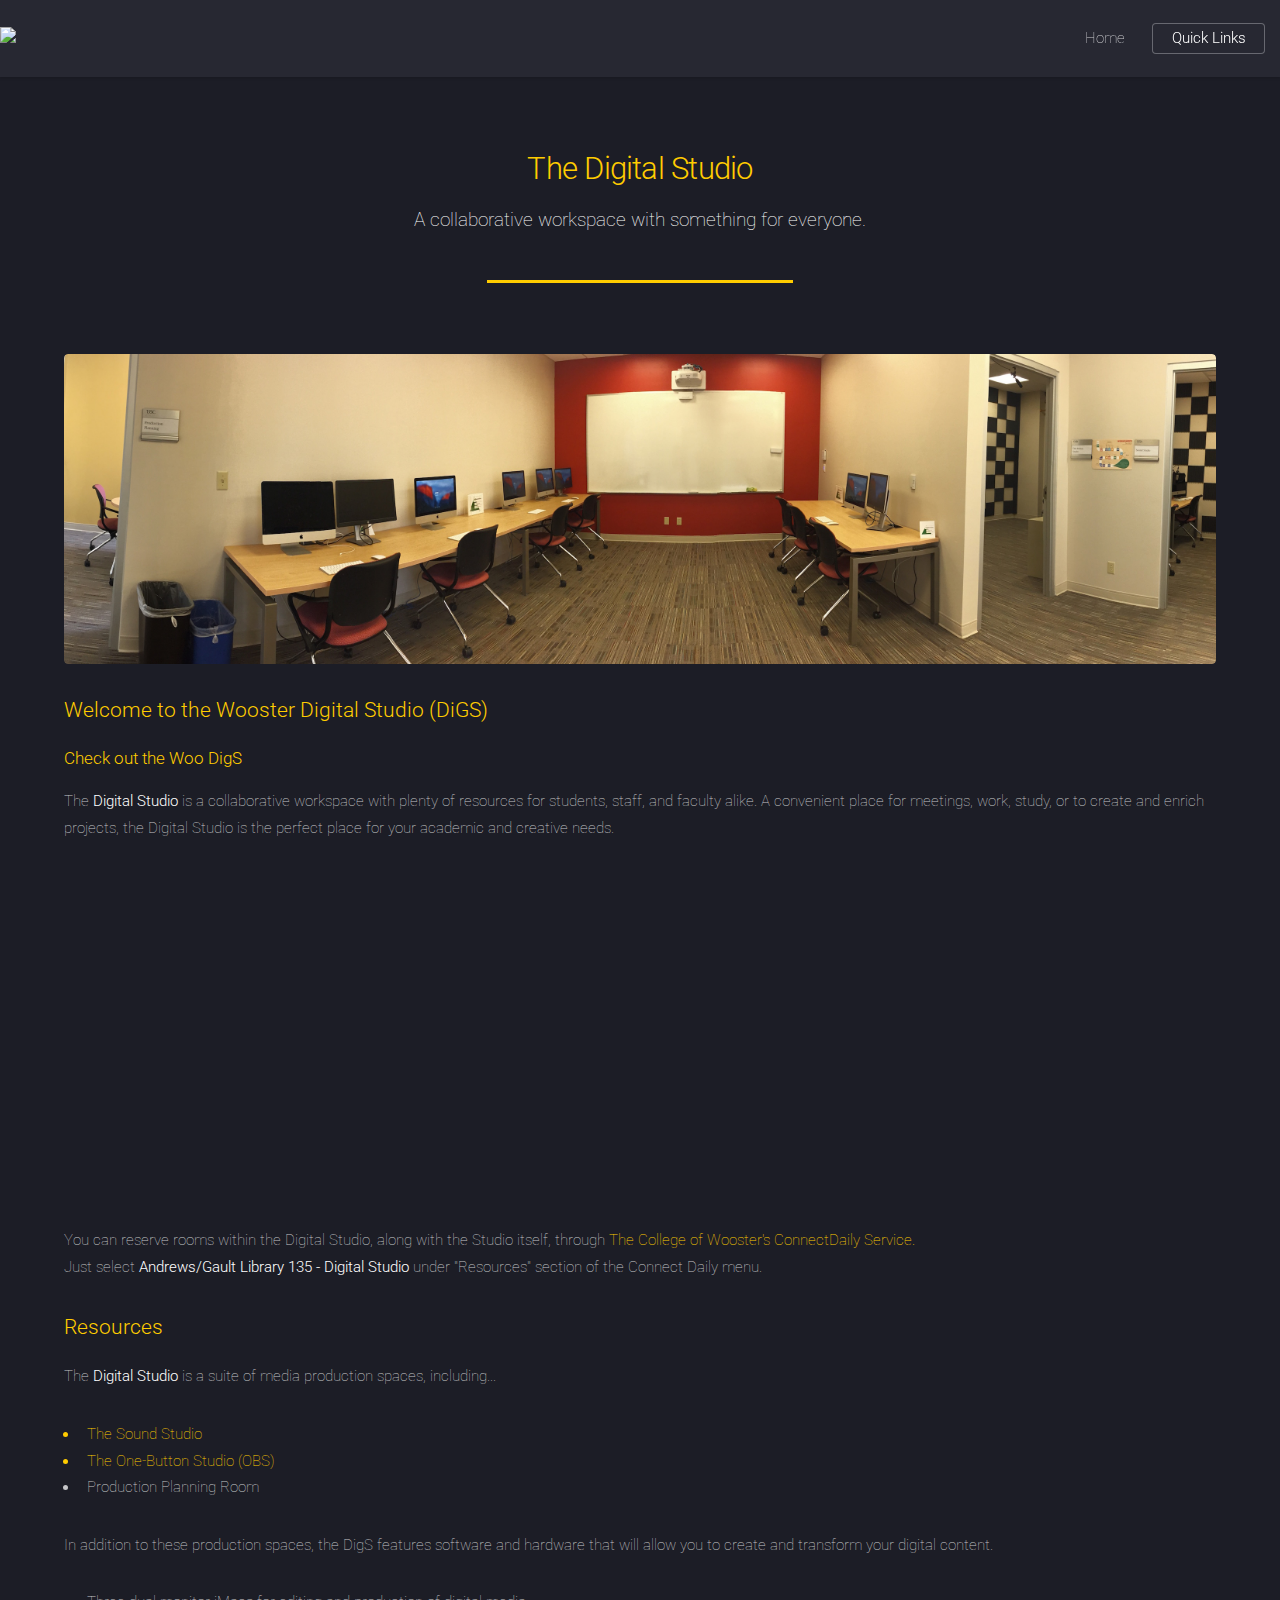
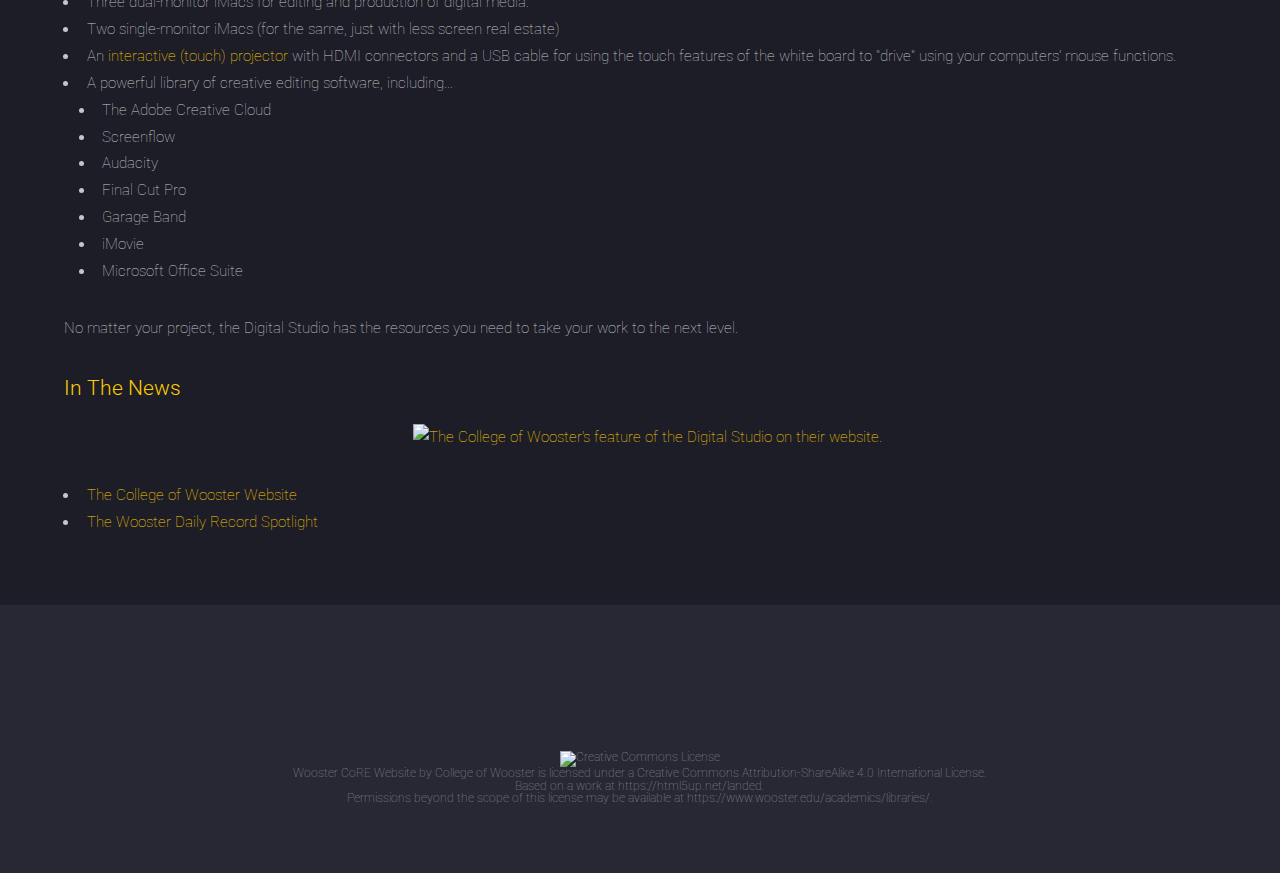
==== commit bd2b3167: "Tried to fix photo" ====
--- a/digital-studio.html
+++ b/digital-studio.html
@@ -84,8 +84,9 @@
 					
 					<h3>In The News</h3>
 						<ul>
+							<center><p><a href="https://www.wooster.edu/news/releases/2017/march/digital-studio/" target="_blank"><img src="https://github.com/wooster-core/wooster-core.github.io/blob/master/images/cow%20website%20feature.jpg?raw=true" alt="The College of Wooster's feature of the Digital Studio on their website." height="500"></a></p></center>
+							<li><a href="https://www.wooster.edu/news/releases/2017/march/digital-studio/" target="_blank">The College of Wooster Website</a></li>
 							<li><a href="http://www.the-daily-record.com/local%20news/2017/04/20/cow-digital-studio-sparking-imaginations" target="_blank">The Wooster Daily Record Spotlight</a></li>
-							<li><a href="https://www.wooster.edu/news/releases/2017/march/digital-studio/" target="_blank">The College of Wooster Website</a></li>
 						</ul>					
 							</section>
 
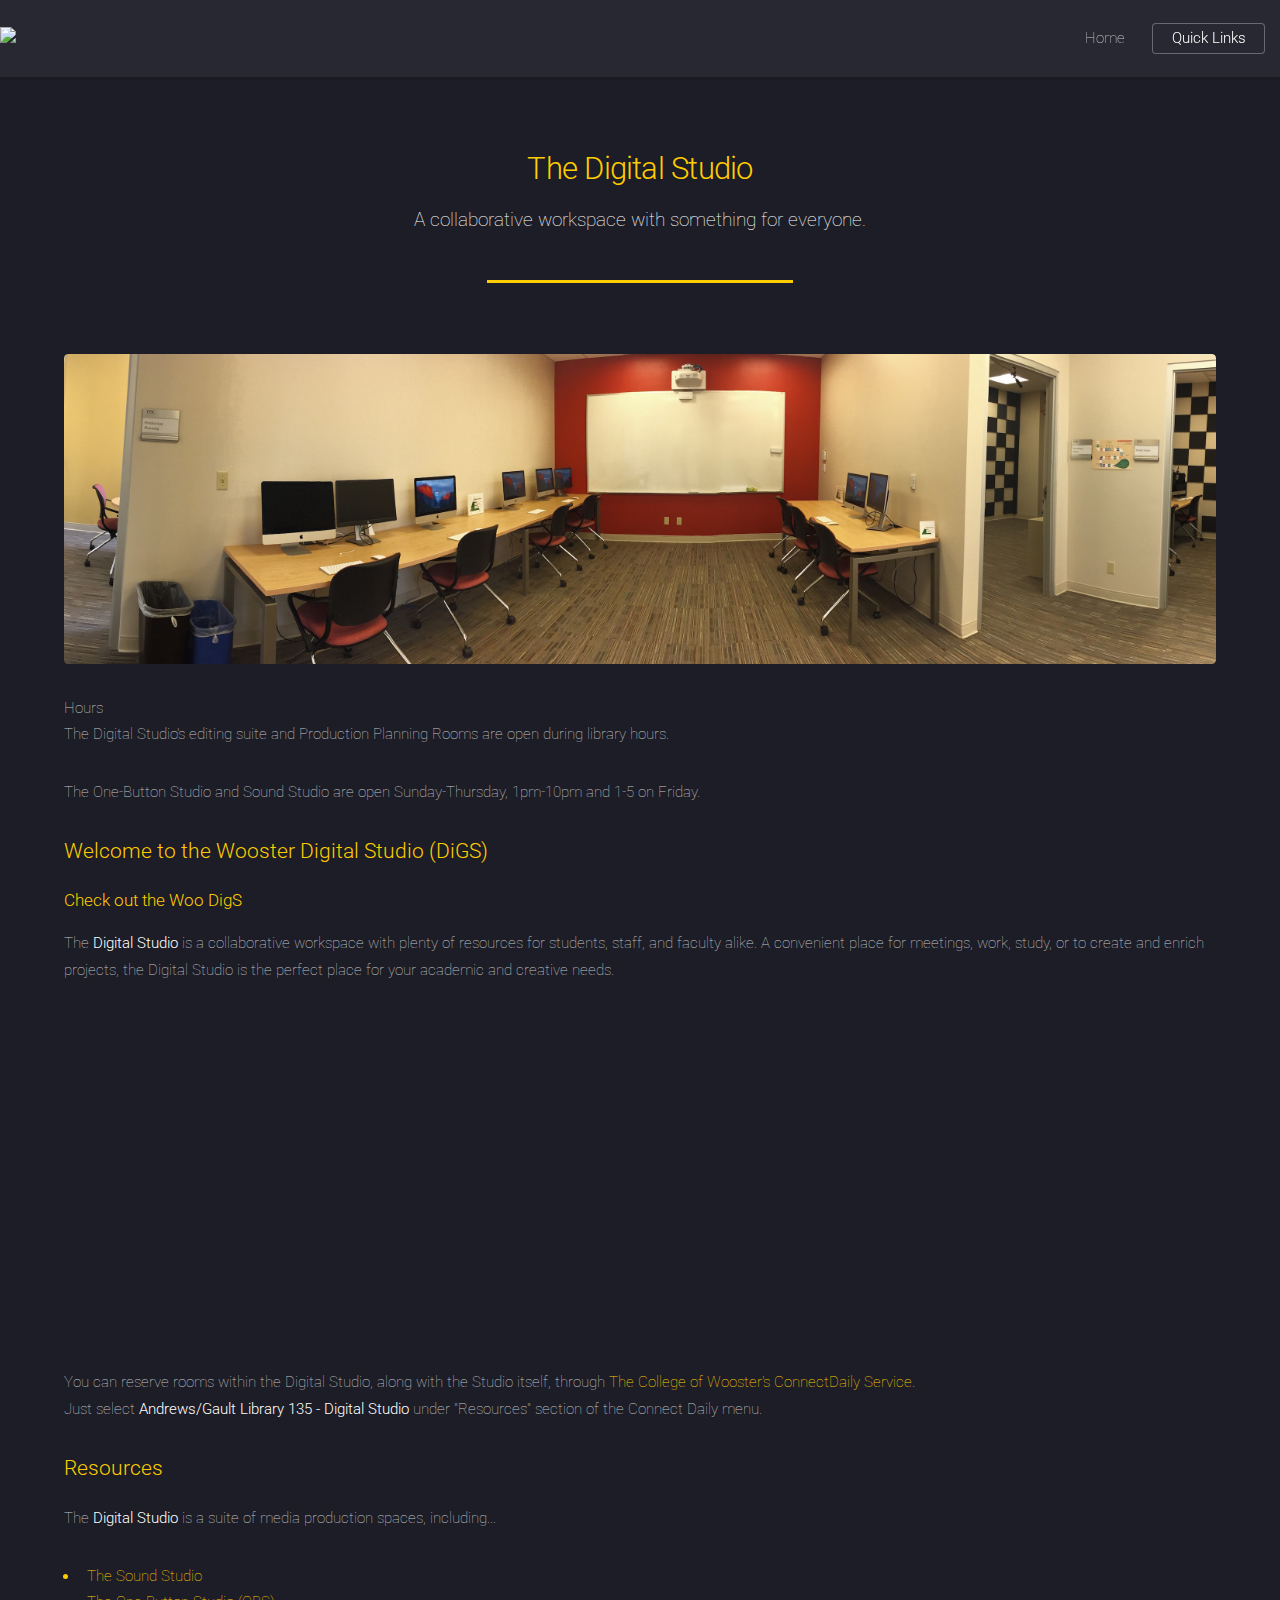
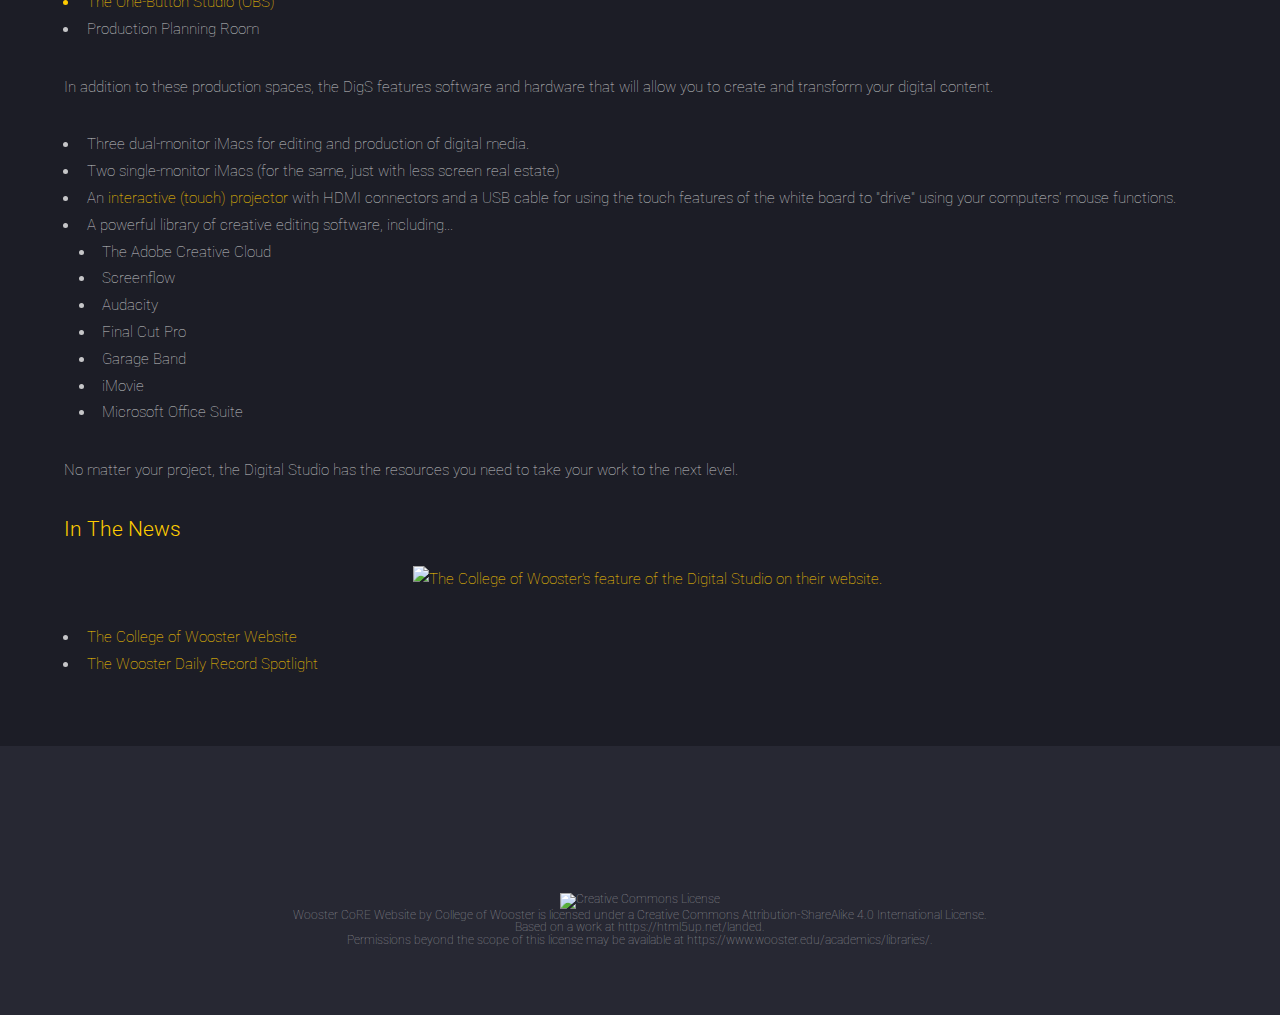
==== commit c73eeb0b: "added hours to DigS page" ====
--- a/digital-studio.html
+++ b/digital-studio.html
@@ -51,6 +51,10 @@
 						<!-- Content -->
 							<section id="content">
 								<a href="#" class="image fit"><img src="images/digs_pano.jpg" alt="" /></a>
+								<p4>Hours</p4>
+								<p>The Digital Studio's editing suite and Production Planning Rooms are open during library hours.</p>
+								<p>The One-Button Studio and Sound Studio are open Sunday-Thursday, 1pm-10pm and 1-5 on Friday.</p>
+							
 								<h3>Welcome to the Wooster Digital Studio (DiGS)</h3>
 								<h4>Check out the Woo DigS</h4>
 								<p>The <b>Digital Studio</b> is a collaborative workspace with plenty of resources for students, staff, and faculty alike. A convenient place for meetings, work, study, or to create and enrich projects, the Digital Studio is the perfect place for your academic and creative needs.</p>
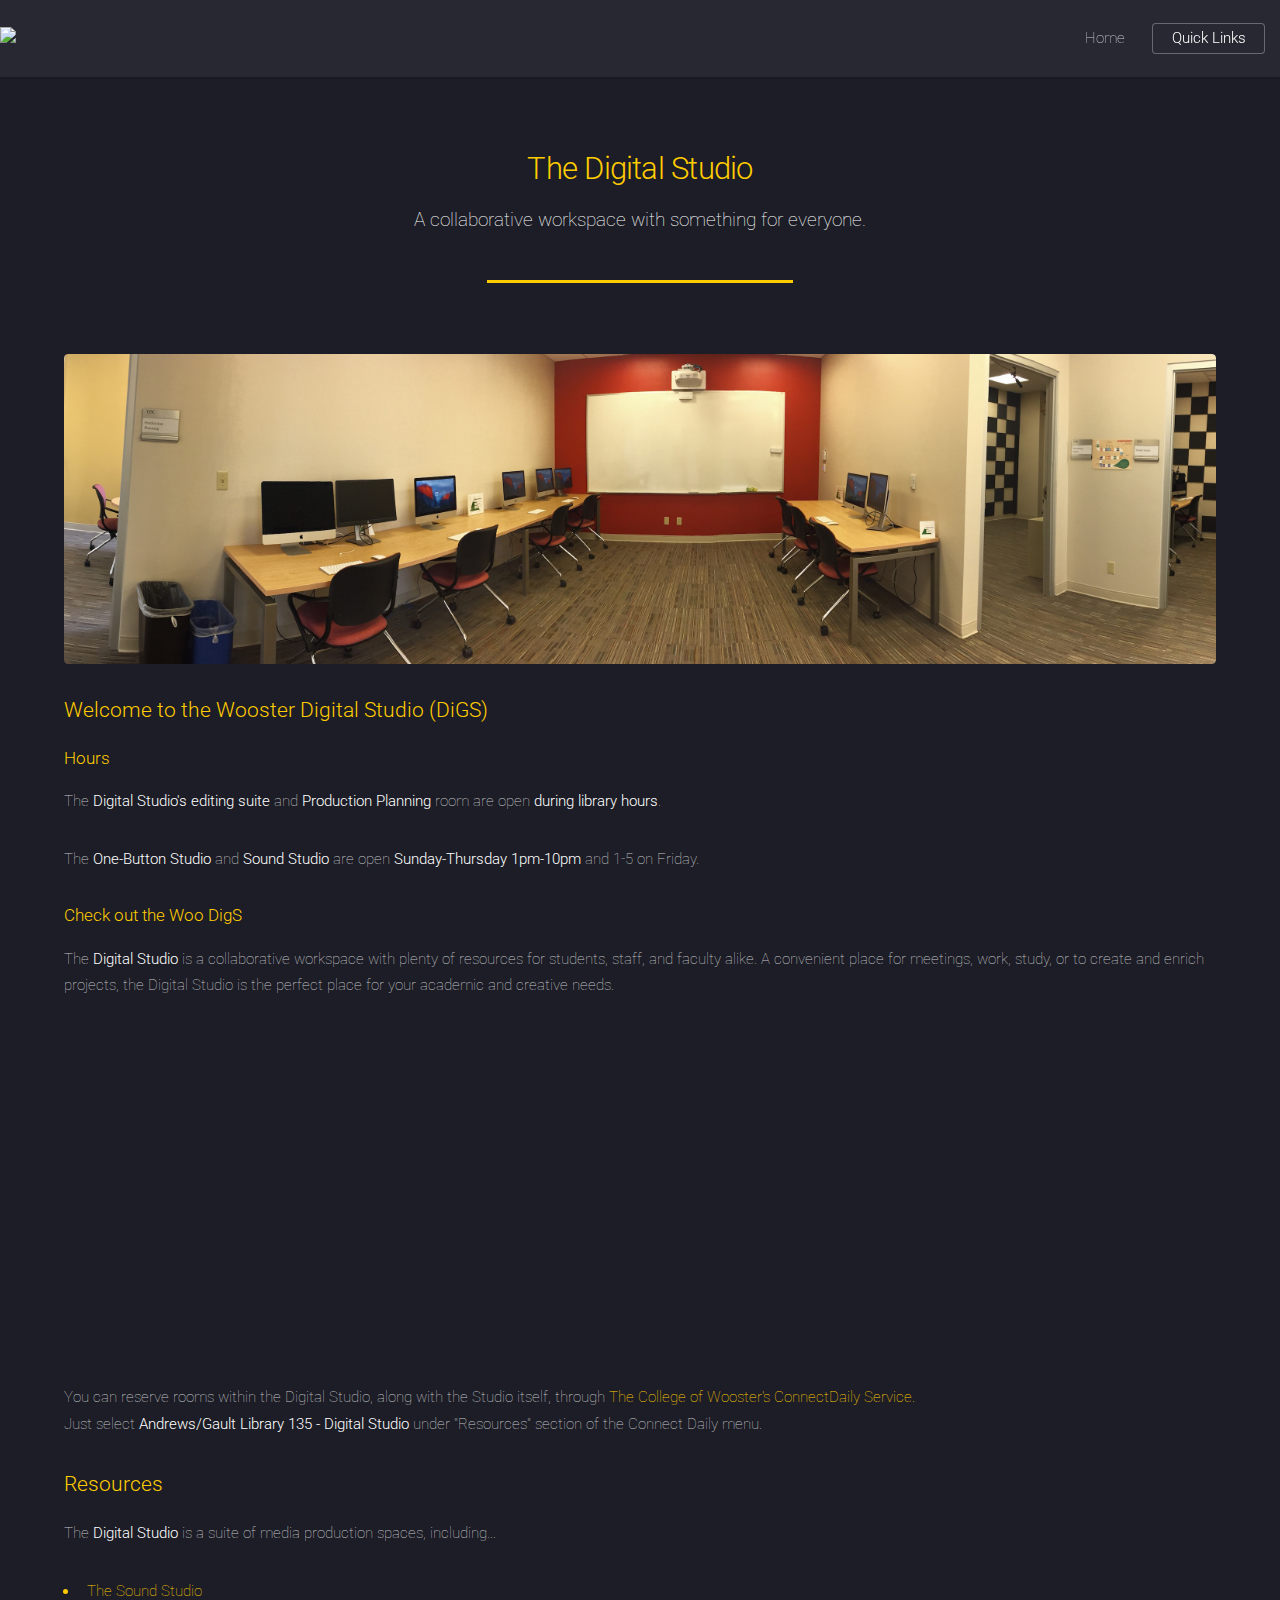
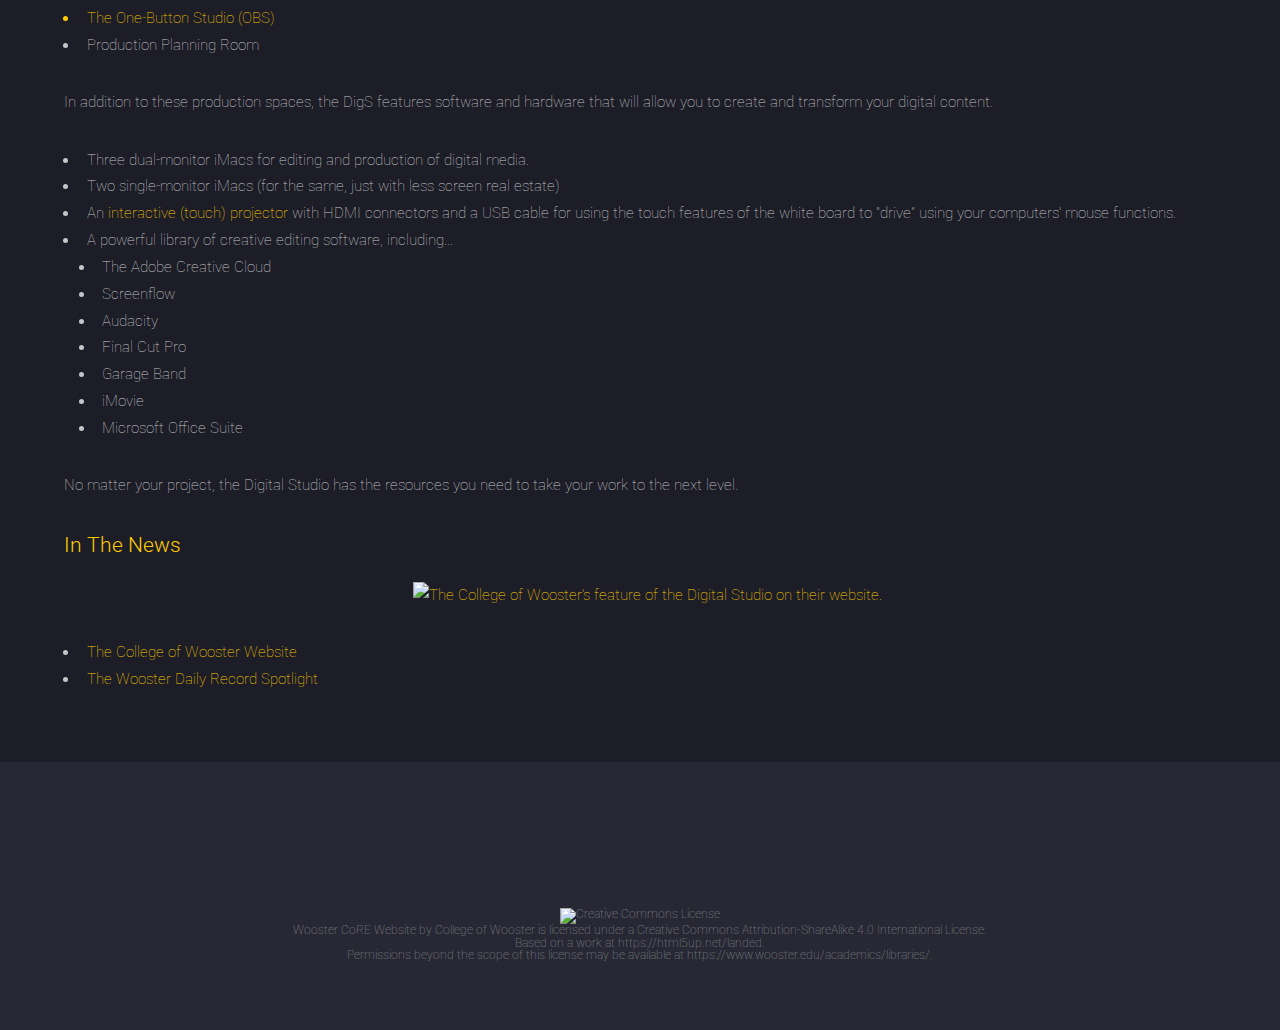
==== commit f8a150e1: "final (?) rvisions of hours" ====
--- a/digital-studio.html
+++ b/digital-studio.html
@@ -51,11 +51,11 @@
 						<!-- Content -->
 							<section id="content">
 								<a href="#" class="image fit"><img src="images/digs_pano.jpg" alt="" /></a>
-								<p4>Hours</p4>
-								<p>The Digital Studio's editing suite and Production Planning Rooms are open during library hours.</p>
-								<p>The One-Button Studio and Sound Studio are open Sunday-Thursday, 1pm-10pm and 1-5 on Friday.</p>
+								<h3>Welcome to the Wooster Digital Studio (DiGS)</h3>
+								<h4>Hours</h4>
+								<p>The <b>Digital Studio's editing suite</b> and <b>Production Planning</b> room are open <b>during library hours</b>.</p>
+								<p>The <b>One-Button Studio</b> and <b>Sound Studio</b> are open <b>Sunday-Thursday 1pm-10pm</b> and </b>1-5 on Friday</b>.</p>
 							
-								<h3>Welcome to the Wooster Digital Studio (DiGS)</h3>
 								<h4>Check out the Woo DigS</h4>
 								<p>The <b>Digital Studio</b> is a collaborative workspace with plenty of resources for students, staff, and faculty alike. A convenient place for meetings, work, study, or to create and enrich projects, the Digital Studio is the perfect place for your academic and creative needs.</p>
 								<center><p><iframe width="560" height="315" src="https://www.youtube.com/embed/FF0nyr9u4pE" frameborder="0" allowfullscreen></iframe></p></center>
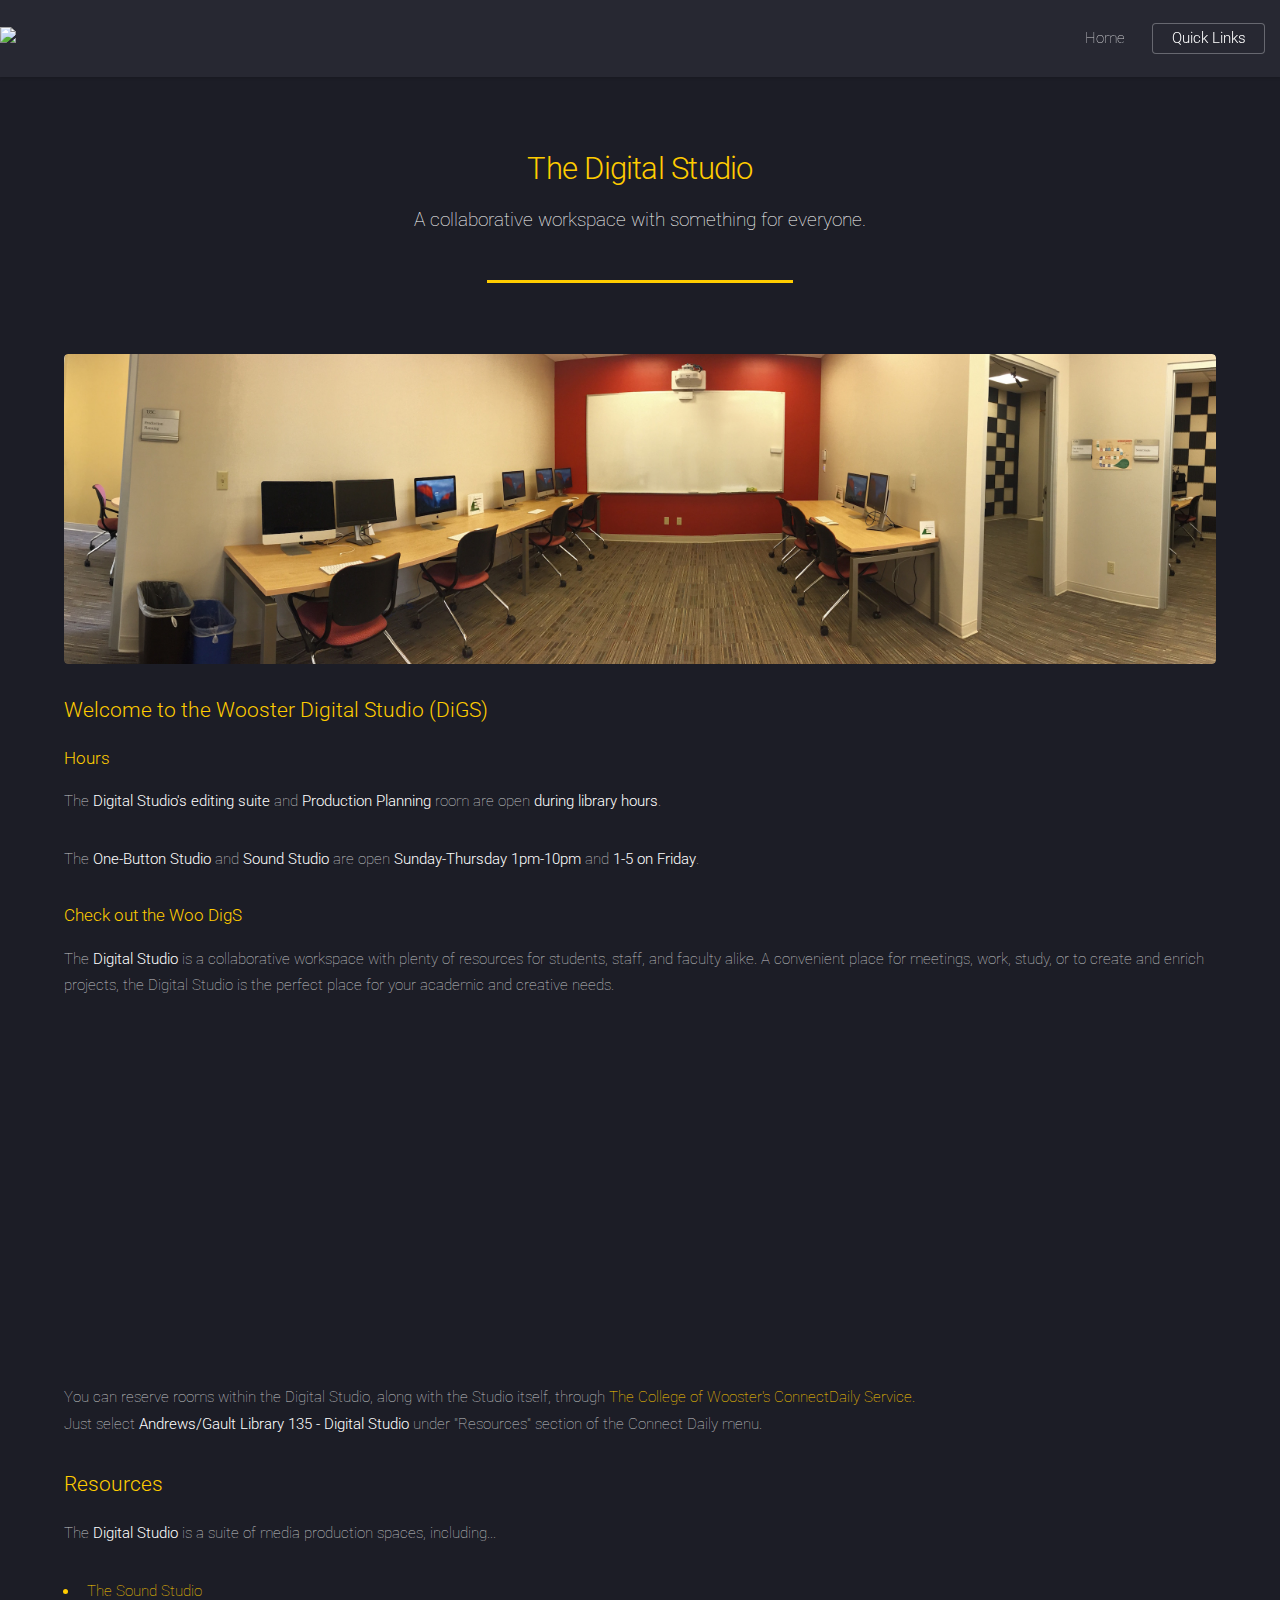
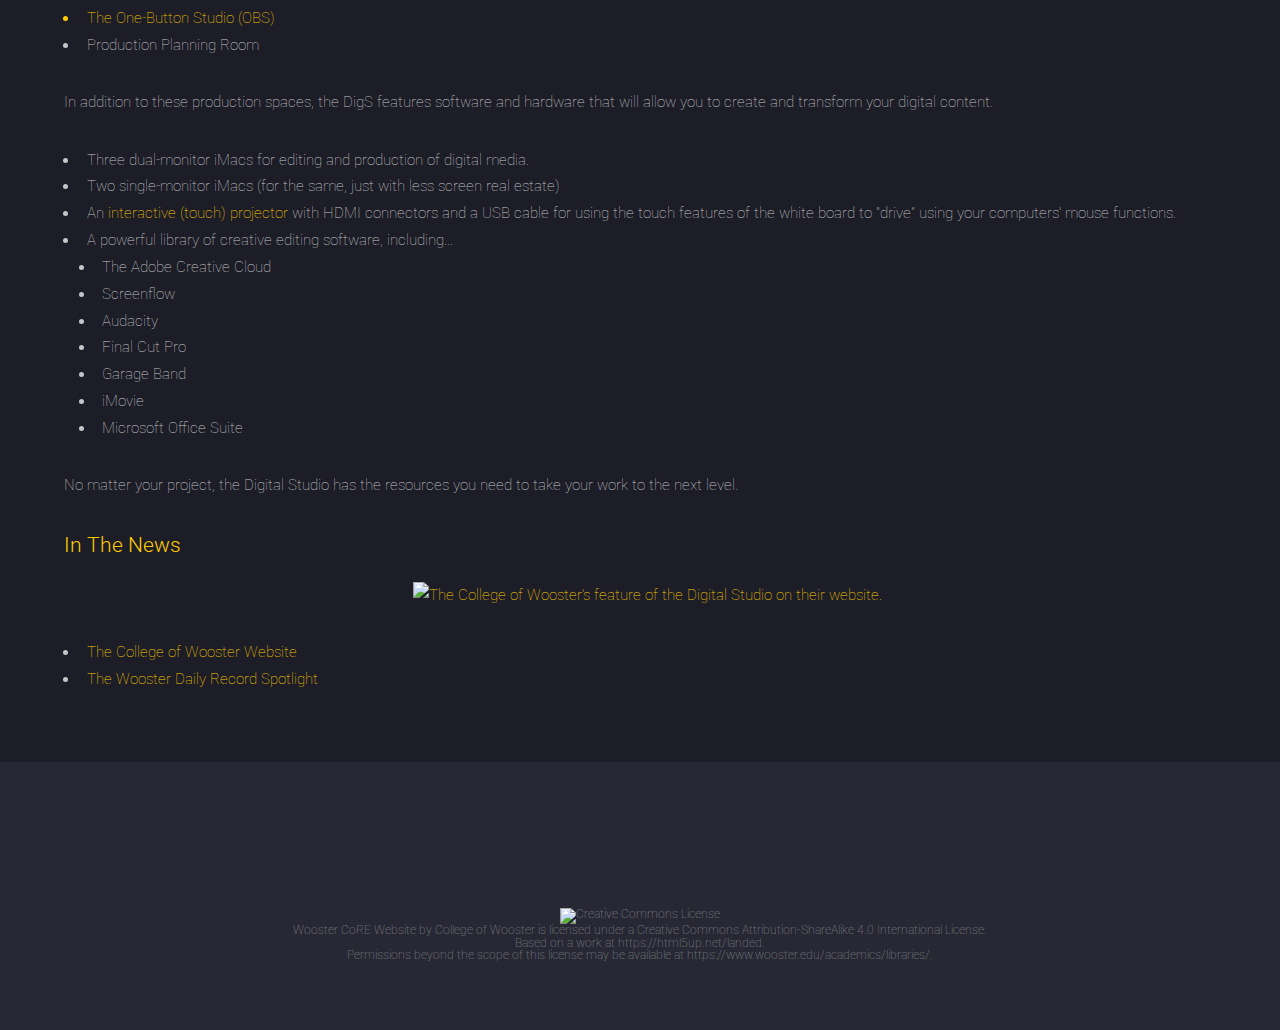
==== commit 9776fce8: "fixedbroken bolding in friday hours of DigS page" ====
--- a/digital-studio.html
+++ b/digital-studio.html
@@ -54,7 +54,7 @@
 								<h3>Welcome to the Wooster Digital Studio (DiGS)</h3>
 								<h4>Hours</h4>
 								<p>The <b>Digital Studio's editing suite</b> and <b>Production Planning</b> room are open <b>during library hours</b>.</p>
-								<p>The <b>One-Button Studio</b> and <b>Sound Studio</b> are open <b>Sunday-Thursday 1pm-10pm</b> and </b>1-5 on Friday</b>.</p>
+								<p>The <b>One-Button Studio</b> and <b>Sound Studio</b> are open <b>Sunday-Thursday 1pm-10pm</b> and <b>1-5 on Friday</b>.</p>
 							
 								<h4>Check out the Woo DigS</h4>
 								<p>The <b>Digital Studio</b> is a collaborative workspace with plenty of resources for students, staff, and faculty alike. A convenient place for meetings, work, study, or to create and enrich projects, the Digital Studio is the perfect place for your academic and creative needs.</p>
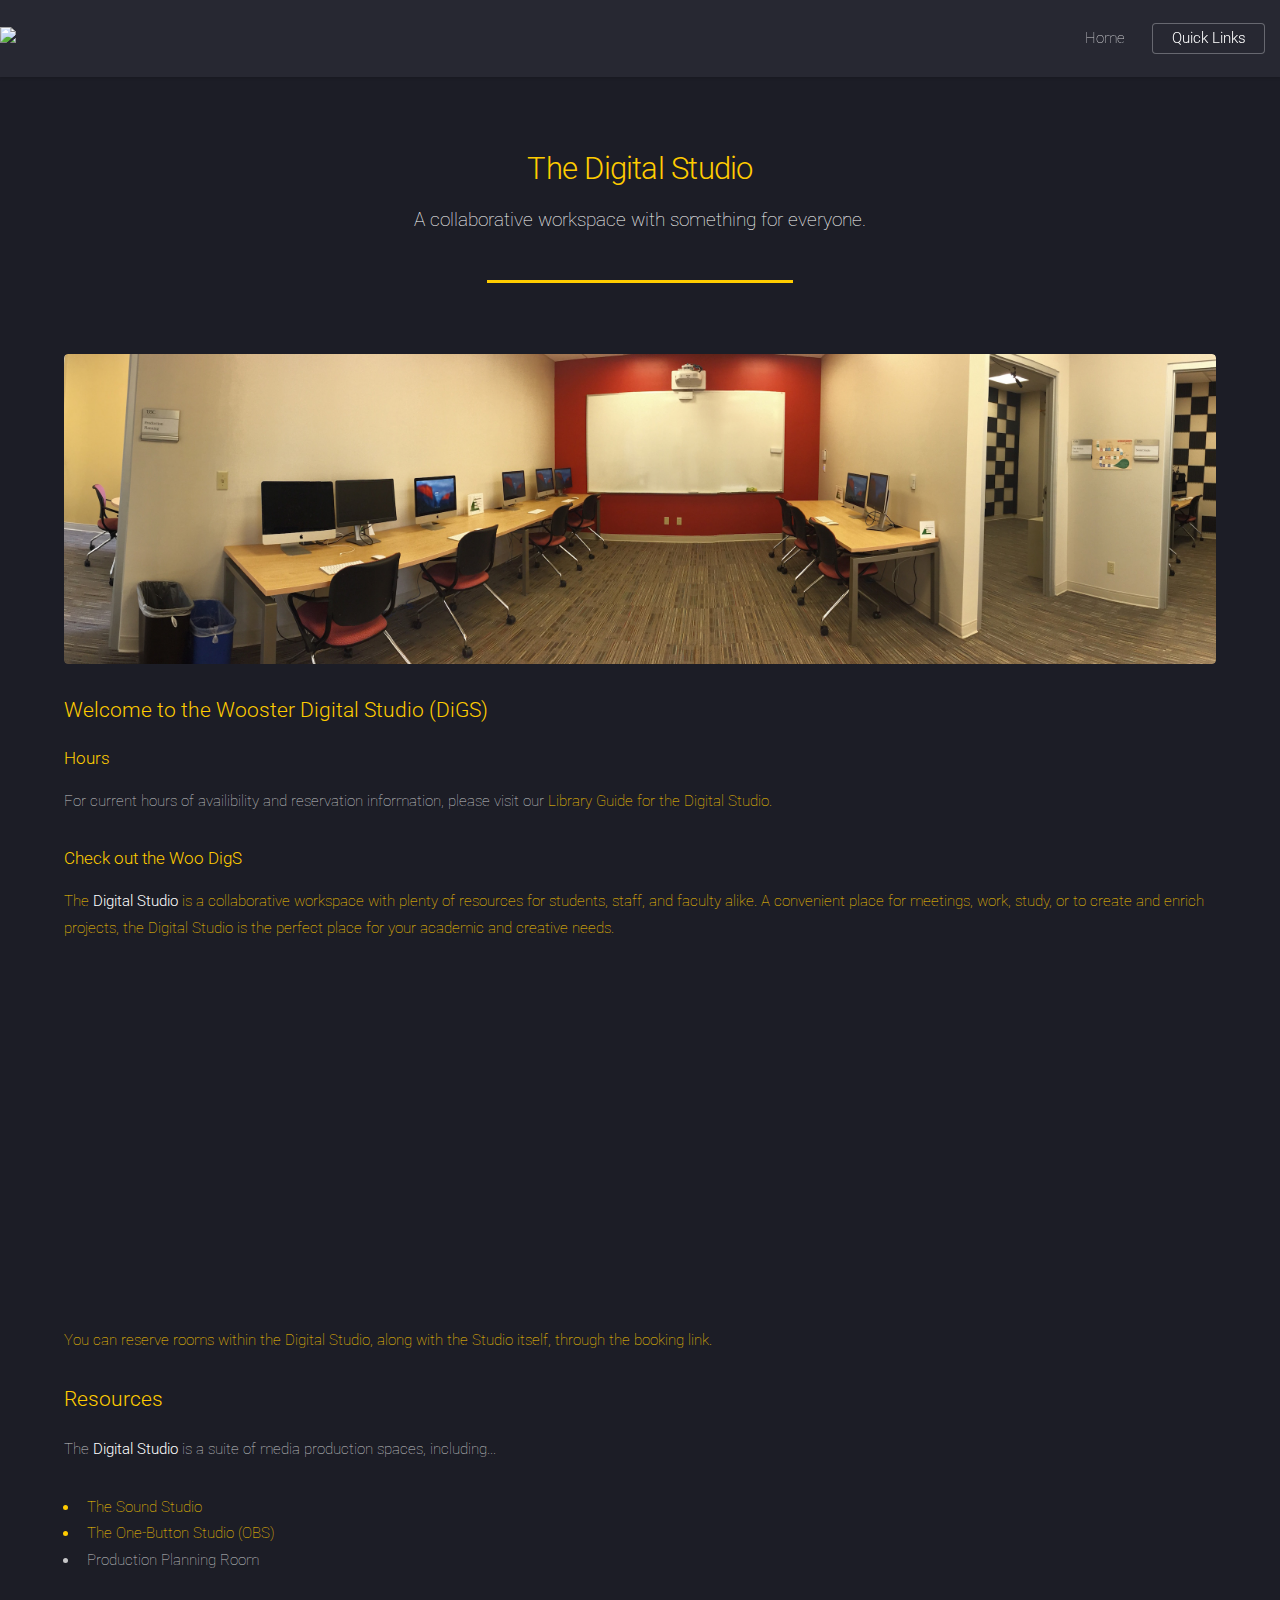
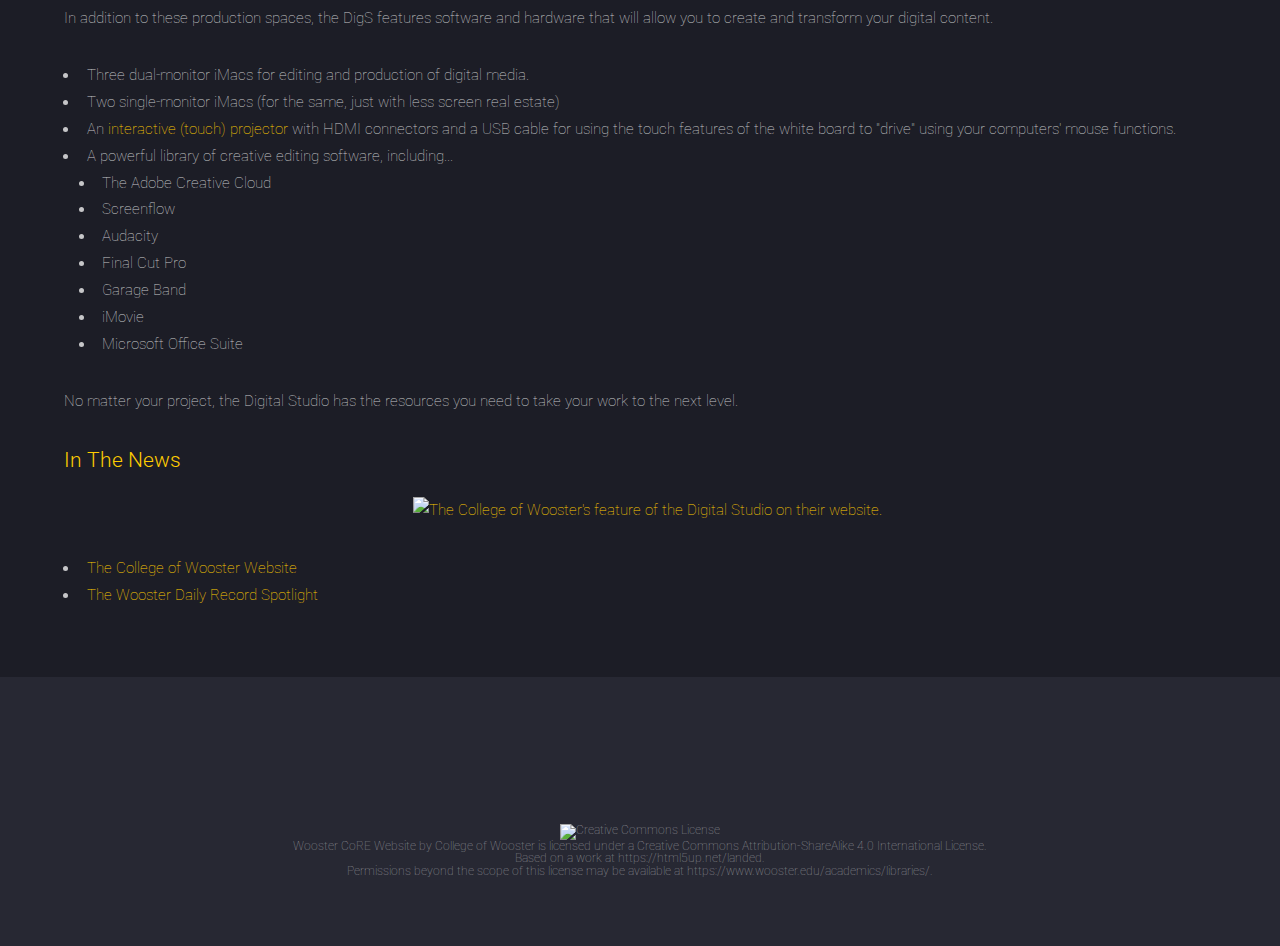
==== commit 44dfadf9: "Update digital-studio.html" ====
--- a/digital-studio.html
+++ b/digital-studio.html
@@ -53,14 +53,13 @@
 								<a href="#" class="image fit"><img src="images/digs_pano.jpg" alt="" /></a>
 								<h3>Welcome to the Wooster Digital Studio (DiGS)</h3>
 								<h4>Hours</h4>
-								<p>The <b>Digital Studio's editing suite</b> and <b>Production Planning</b> room are open <b>during library hours</b>.</p>
-								<p>The <b>One-Button Studio</b> and <b>Sound Studio</b> are open <b>Sunday-Thursday 1pm-10pm</b> and <b>1-5 on Friday</b>.</p>
+								
+								<p>For current hours of availibility and reservation information, please visit our <a href="https://libguides.wooster.edu/digital-studio" target = _blank>Library Guide for the Digital Studio.</p>
 							
 								<h4>Check out the Woo DigS</h4>
 								<p>The <b>Digital Studio</b> is a collaborative workspace with plenty of resources for students, staff, and faculty alike. A convenient place for meetings, work, study, or to create and enrich projects, the Digital Studio is the perfect place for your academic and creative needs.</p>
 								<center><p><iframe width="560" height="315" src="https://www.youtube.com/embed/FF0nyr9u4pE" frameborder="0" allowfullscreen></iframe></p></center>
-								<p>You can reserve rooms within the Digital Studio, along with the Studio itself, through <a href="https://connectdaily.wooster.edu/EditItem.html">The College of Wooster's ConnectDaily Service.</a>
-								</br>Just select <b>Andrews/Gault Library 135 - Digital Studio</b> under "Resources" section of the Connect Daily menu.</p>
+								<p>You can reserve rooms within the Digital Studio, along with the Studio itself, through the <a href="https://outlook.office365.com/owa/calendar/CoRE1@live.wooster.edu/bookings/">booking link.</a>
 								<h3>Resources</h3>
 								<p>The <b>Digital Studio</b> is a suite of media production spaces, including...</p>
 								<ul>
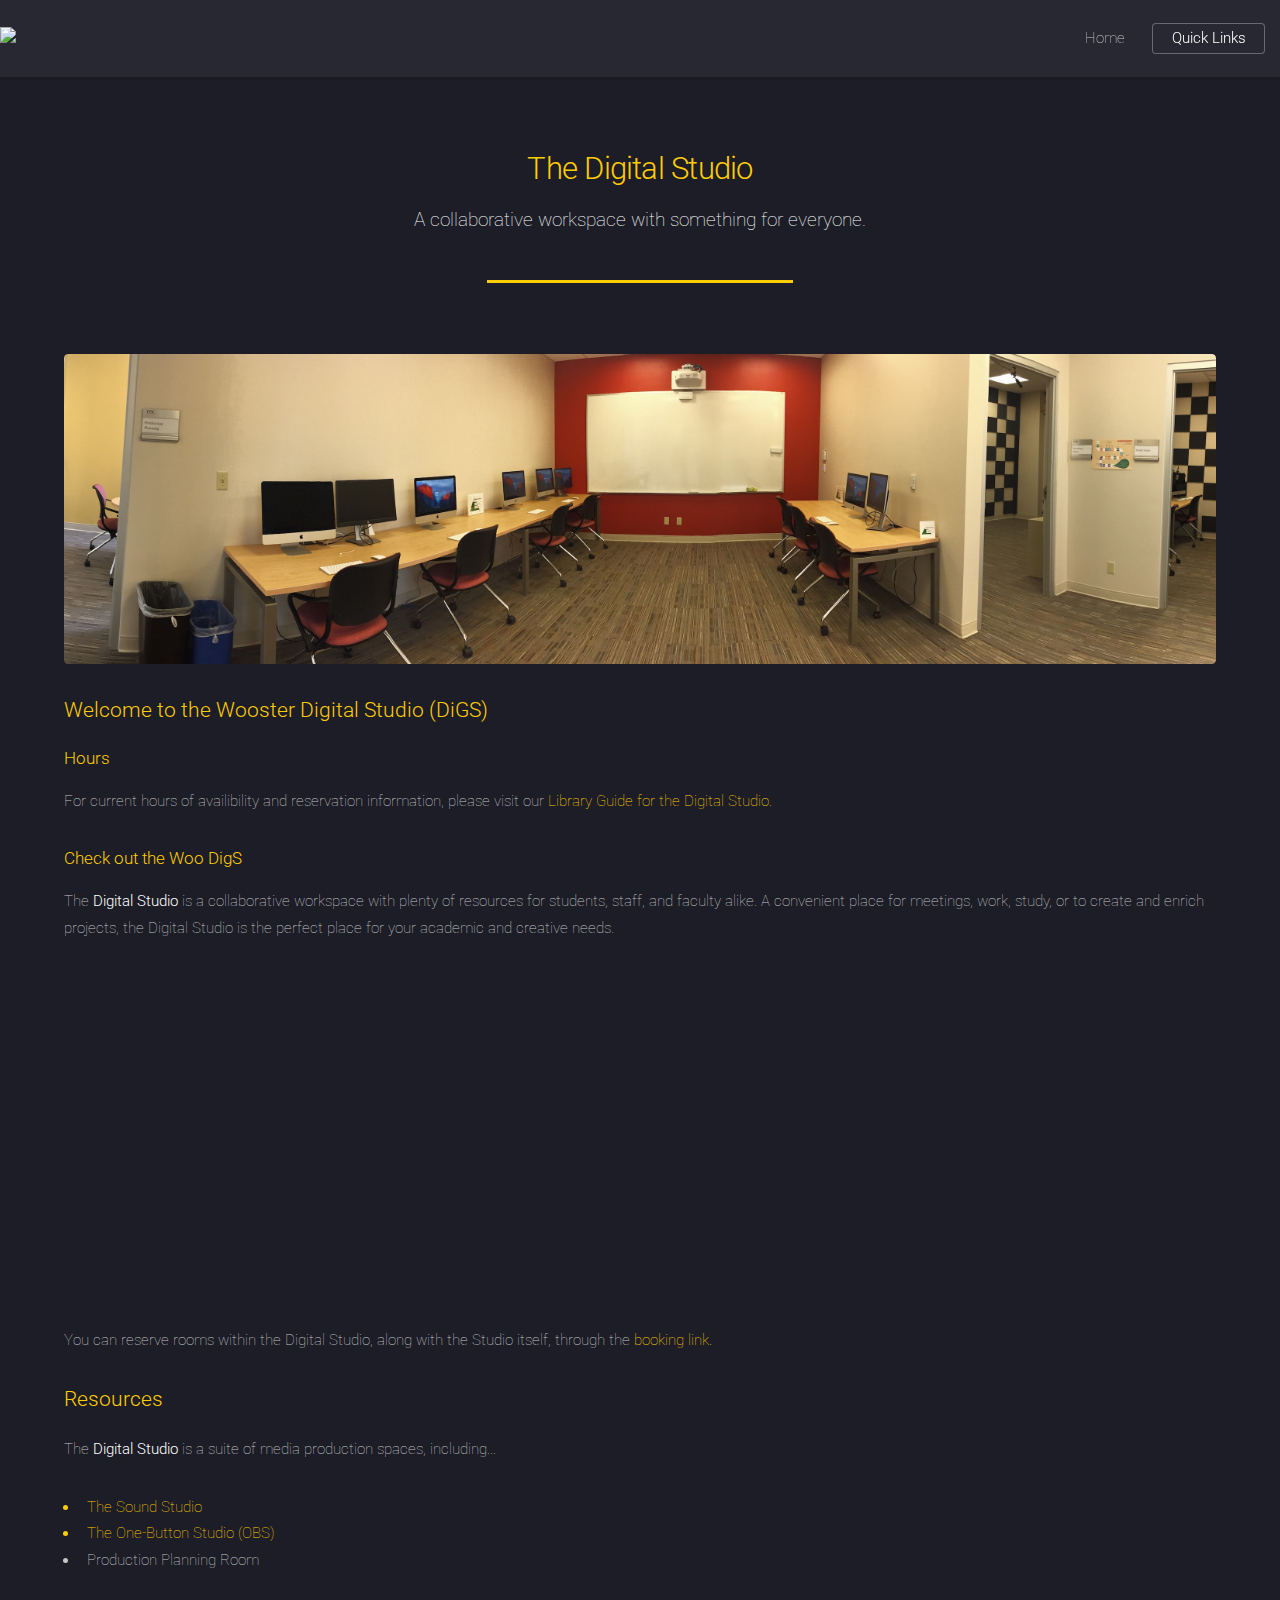
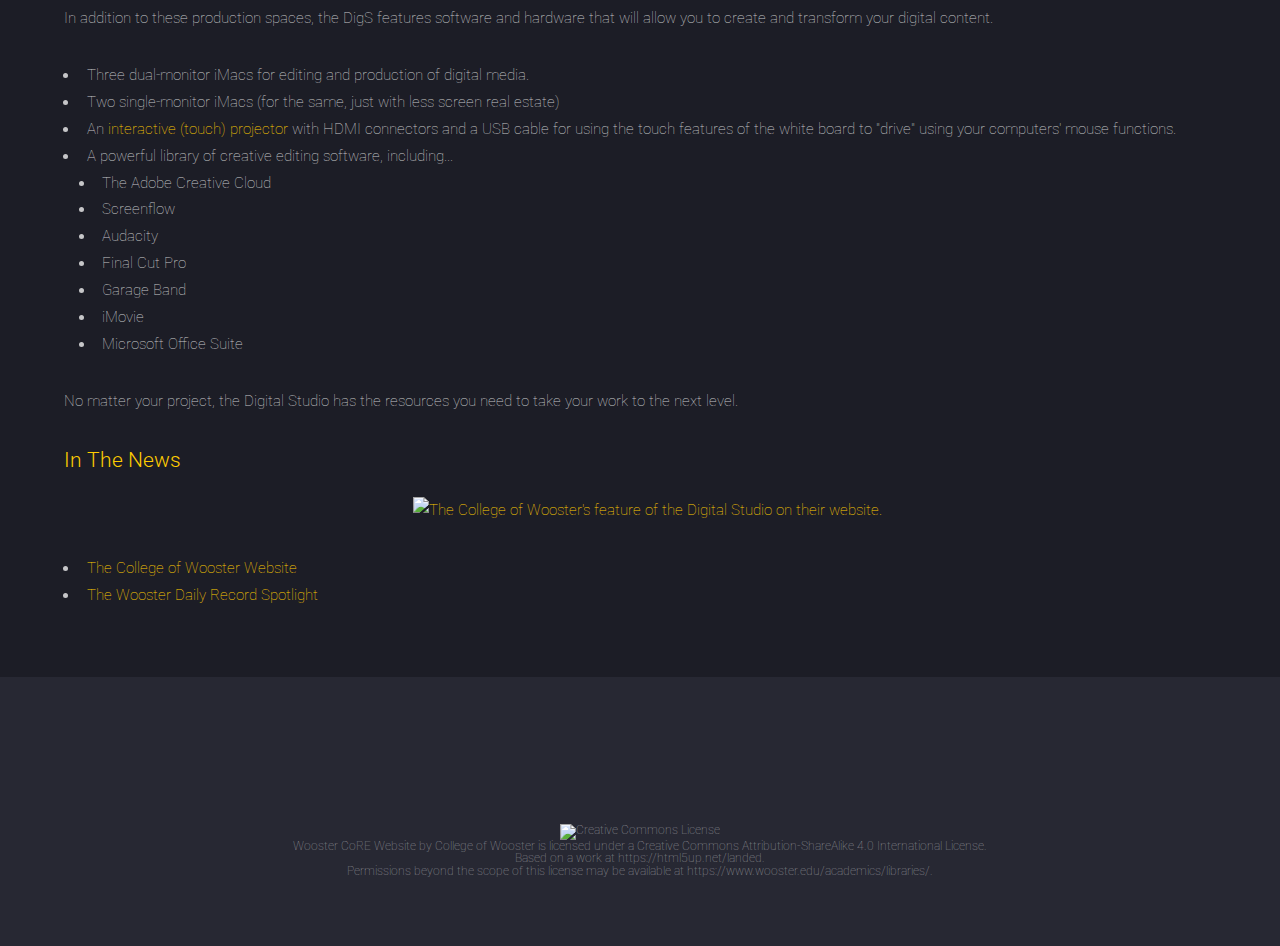
==== commit bd9edbd2: "Update digital-studio.html" ====
--- a/digital-studio.html
+++ b/digital-studio.html
@@ -54,7 +54,7 @@
 								<h3>Welcome to the Wooster Digital Studio (DiGS)</h3>
 								<h4>Hours</h4>
 								
-								<p>For current hours of availibility and reservation information, please visit our <a href="https://libguides.wooster.edu/digital-studio" target = _blank>Library Guide for the Digital Studio.</p>
+								<p>For current hours of availibility and reservation information, please visit our <a href="https://libguides.wooster.edu/digital-studio" target = _blank>Library Guide for the Digital Studio.</a></p>
 							
 								<h4>Check out the Woo DigS</h4>
 								<p>The <b>Digital Studio</b> is a collaborative workspace with plenty of resources for students, staff, and faculty alike. A convenient place for meetings, work, study, or to create and enrich projects, the Digital Studio is the perfect place for your academic and creative needs.</p>
